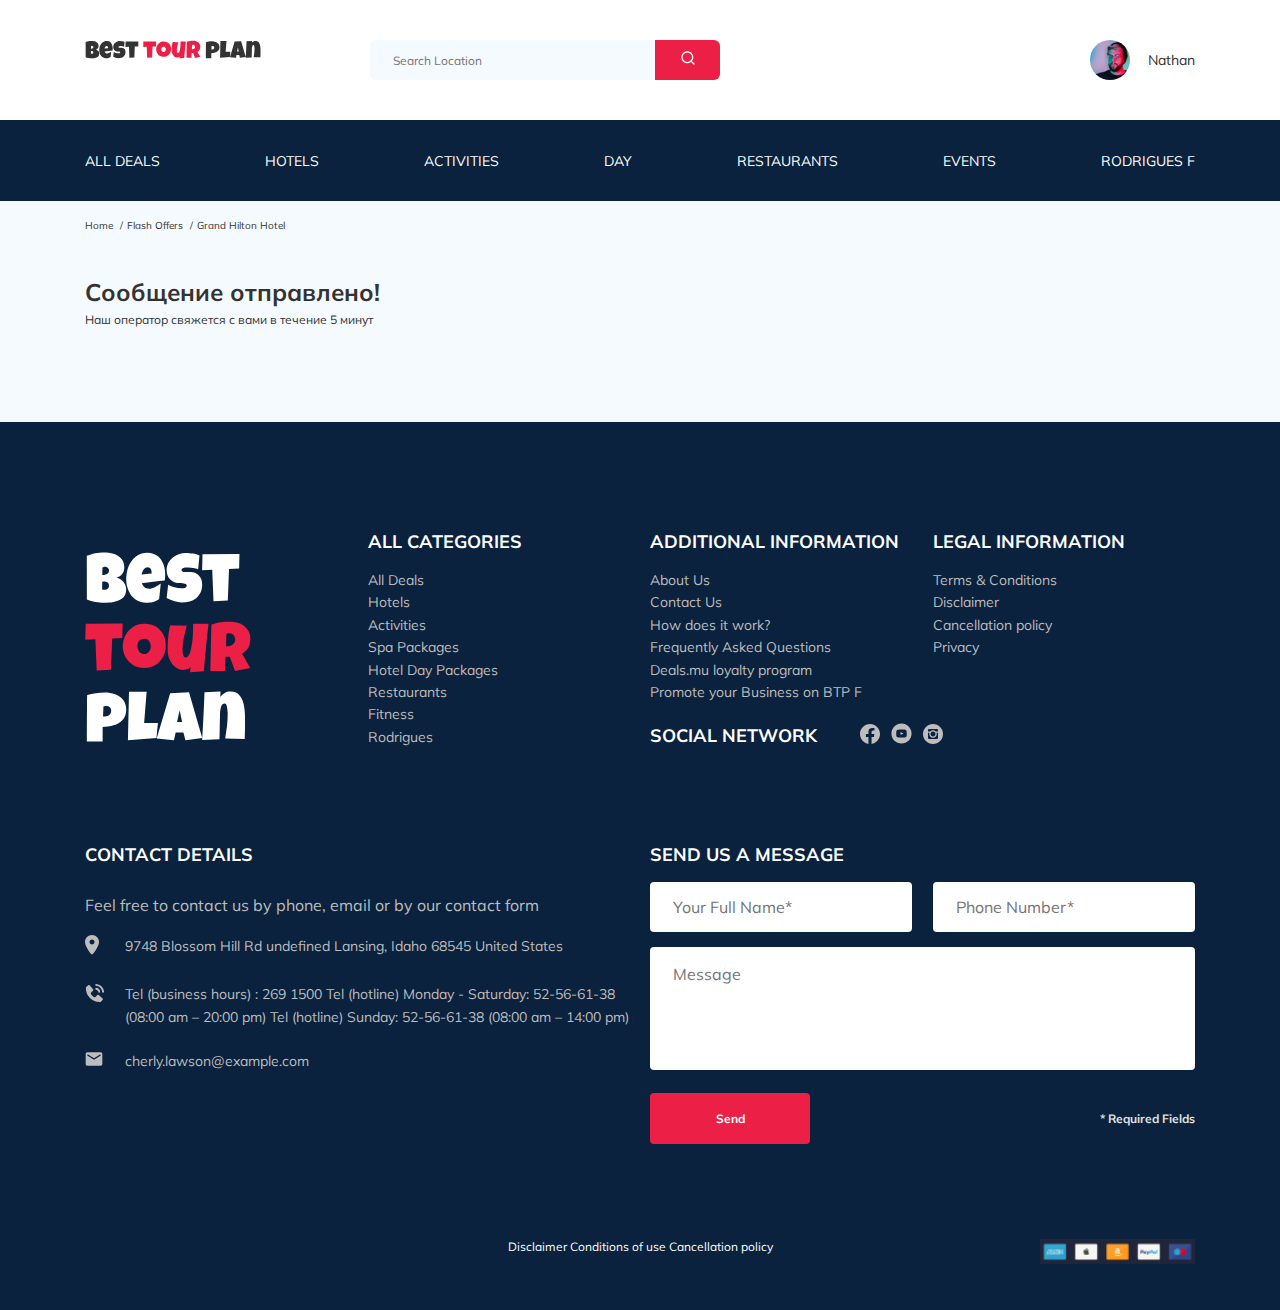
==== thanksyou.html @ 39888395 "create: added email newsletter" ====
<!DOCTYPE html>
<html lang="en">
  <head>
    <meta charset="UTF-8" />
    <meta name="viewport" content="width=device-width, initial-scale=1.0" />
    <title>Best Tour Plan — Hotel Booking</title>
    <link rel="stylesheet" href="css/swiper-bundle.min.css" />
    <link rel="stylesheet" href="css/style.css" />
    <link
      href="https://fonts.googleapis.com/css2?family=Mulish:wght@400;700&family=Nunito:wght@400;600;800&display=swap"
      rel="stylesheet"
    />
  </head>
  <body>
    <header class="navbar navbar__mobile--fixed">
      <div class="container">
        <div class="navbar-top">
          <a href="#" class="logo">
            <img
              src="img/horizontal-logo.svg"
              alt="Logo: Best Tour Plan"
              class="logo__image"
            />
          </a>

          <form
            action="#"
            class="search navbar__search navbar__search--mobile--hidden"
          >
            <input
              type="text"
              class="search__input"
              placeholder="Search Location"
            />
            <button class="search__button">
              <img src="img/search.svg" alt="Icon: search" />
            </button>
          </form>

          <a href="#" class="user navbar__user navbar__user--mobile--hidden">
            <img
              src="img/user-avatar.jpg"
              alt="Avatar: Nathan"
              class="user__avatar"
            />
            <span class="user__name"> Nathan </span>
          </a>
          <!-- /.user -->
          <button class="menu-button navbar-top__menu-button">
            <span class="menu-button__line"></span>
            <span class="menu-button__line"></span>
            <span class="menu-button__line"></span>
          </button>
        </div>
      </div>
      <!-- /.container -->
      <nav class="nav navbar-button">
        <div class="container">
          <ul class="navbar-menu">
            <li class="navbar-menu__item navbar-menu__item--mobile--visible">
              <a
                href="#"
                class="user navbar__user navbar__user--mobile--visible"
              >
                <img
                  src="img/user-avatar.jpg"
                  alt="Avatar: Nathan"
                  class="user__avatar"
                />
                <span class="user__name user__name--light"> Nathan </span>
              </a>
            </li>
            <li class="navbar-menu__item navbar-menu__item--mobile--visible">
              <form
                action="#"
                class="search navbar__search navbar__search--mobile--visible"
              >
                <input
                  type="text"
                  class="search__input"
                  placeholder="Search Location"
                />
                <button class="search__button">
                  <img src="img/search.svg" alt="Icon: search" />
                </button>
              </form>
            </li>
            <li class="navbar-menu__item">
              <a href="#" class="navbar-menu__link"> All Deals </a>
            </li>
            <li class="navbar-menu__item">
              <a href="#" class="navbar-menu__link"> Hotels </a>
            </li>
            <li class="navbar-menu__item">
              <a href="#" class="navbar-menu__link"> Activities </a>
            </li>
            <li class="navbar-menu__item">
              <a href="#" class="navbar-menu__link"> Day </a>
            </li>
            <li class="navbar-menu__item">
              <a href="#" class="navbar-menu__link"> Restaurants </a>
            </li>
            <li class="navbar-menu__item">
              <a href="#" class="navbar-menu__link"> Events </a>
            </li>
            <li class="navbar-menu__item">
              <a href="#" class="navbar-menu__link"> Rodrigues F</a>
            </li>
          </ul>
        </div>
      </nav>
      <!-- /.navbar-menu -->
    </header>

    <nav class="breadcrumb">
      <div class="container">
        <ul class="breadcrumb-list">
          <li class="breadcrumb-list__item">
            <a href="#" class="breadcrumb-list__link"> Home </a>
          </li>
          <li class="breadcrumb-list__item">
            <a href="#" class="breadcrumb-list__link"> Flash Offers </a>
          </li>
          <li class="breadcrumb-list__item">Grand Hilton Hotel</li>
        </ul>
      </div>
      <!-- /.container -->
      <!-- /.breadcrumb-list -->
    </nav>
    <!-- /.breadcrumb -->

    <section class="hotel">
      <div class="container">
        <div class="hotel-info">
          <div class="hotel-info__text">
            <div class="hotel-wrapper">
              <h1 class="hotel-name hotel-info__name">Сообщение отправлено!</h1>
            </div>
            <p class="hotel-description hotel-info__description">
              Наш оператор свяжется с вами в течение 5 минут
            </p>
          </div>
          <!-- /.hotel-info__text -->
        </div>
        <!-- /.hotel-info -->
      </div>
      <!-- /.container -->
    </section>


    <footer class="footer">
      <div class="container">
        <div class="footer-wrapper">
          <img
            src="img/vertical-logo.svg"
            alt="vertical logo"
            class="logo footer__logo"
          />
          <div class="footer__list footer__categories">
            <h3 class="footer__title">ALL CATEGORIES</h3>
            <ul class="footer__ul">
              <li class="footer__item">
                <a href="#" class="footer__link">All Deals </a>
              </li>
              <li class="footer__item">
                <a href="#" class="footer__link">Hotels</a>
              </li>
              <li class="footer__item">
                <a href="#" class="footer__link">Activities</a>
              </li>
              <li class="footer__item">
                <a href="#" class="footer__link">Spa Packages </a>
              </li>
              <li class="footer__item">
                <a href="#" class="footer__link">Hotel Day Packages</a>
              </li>
              <li class="footer__item">
                <a href="#" class="footer__link">Restaurants</a>
              </li>
              <li class="footer__item">
                <a href="#" class="footer__link">Fitness </a>
              </li>
              <li class="footer__item">
                <a href="#" class="footer__link">Rodrigues</a>
              </li>
            </ul>
          </div>
          <!-- /.footer__list -->
          <div class="footer__list footer__additional">
            <h3 class="footer__title">ADDITIONAL INFORMATION</h3>
            <ul class="footer__ul">
              <li class="footer__item">
                <a href="#" class="footer__link">About Us </a>
              </li>
              <li class="footer__item">
                <a href="#" class="footer__link">Contact Us </a>
              </li>
              <li class="footer__item">
                <a href="#" class="footer__link">How does it work? </a>
              </li>
              <li class="footer__item">
                <a href="#" class="footer__link">Frequently Asked Questions </a>
              </li>
              <li class="footer__item">
                <a href="#" class="footer__link">Deals.mu loyalty program </a>
              </li>
              <li class="footer__item">
                <a href="#" class="footer__link"
                  >Promote your Business on BTP F
                </a>
              </li>
            </ul>
          </div>
          <!-- /.footer__list -->
          <div class="footer__social-network">
            <h3 class="footer__title footer__title--inline">Social Network</h3>
            <div class="footer__social-links">
              <a href="#" class="footer__link"
                ><img src="img/faceBook.svg" alt=""
              /></a>
              <a href="#" class="footer__link"
                ><img src="img/youtube.svg" alt=""
              /></a>
              <a href="#" class="footer__link"
                ><img src="img/instagram.svg" alt=""
              /></a>
            </div>
            <!-- /.footer__social-links -->
          </div>
          <!-- /.footer__social-network -->
          <div class="footer__list footer__legal">
            <h3 class="footer__title">LEGAL INFORMATION</h3>
            <ul class="footer__ul">
              <li class="footer__item">
                <a href="#" class="footer__link">Terms & Conditions</a>
              </li>
              <li class="footer__item">
                <a href="#" class="footer__link">Disclaimer</a>
              </li>
              <li class="footer__item">
                <a href="#" class="footer__link">Cancellation policy </a>
              </li>
              <li class="footer__item">
                <a href="#" class="footer__link">Privacy</a>
              </li>
            </ul>
          </div>
          <!-- /.footer__list -->
          <div class="footer__contact-details">
            <h3 class="footer__title footer__title--mb-3">Contact Details</h3>
            <p class="footer__text">
              Feel free to contact us by phone, email or by our contact form
            </p>
            <ul class="footer__ul">
              <li class="footer__item footer__item--mb-2">
                <div class="footer__icon-wrapper">
                  <img src="img/map-marker.svg" alt="" class="footer__icon" />
                </div>
                9748 Blossom Hill Rd undefined Lansing, Idaho 68545 United
                States
              </li>
              <li class="footer__item footer__item--mb-2">
                <div class="footer__icon-wrapper">
                  <img src="img/phone.svg" alt="" class="footer__icon" />
                </div>
                Tel (business hours) : 269 1500 Tel (hotline) Monday - Saturday:
                52-56-61-38 (08:00 am – 20:00 pm) Tel (hotline) Sunday:
                52-56-61-38 (08:00 am – 14:00 pm)
              </li>
              <li class="footer__item footer__item--mb-2">
                <div class="footer__icon-wrapper">
                  <img src="img/emale.svg" alt="" class="footer__icon" />
                </div>
                cherly.lawson@example.com
              </li>
            </ul>
          </div>
          <!-- /.footer__contact-details -->
          <div class="footer__contact-form">
            <h3 class="footer__title">Send us a message</h3>
            <form action="send.php" method="POST" class="footer__form">
              <input
                type="text"
                class="input footer__input"
                placeholder="Your Full Name*"
                name="name"
              />
              <input
                type="text"
                class="input footer__input"
                placeholder="Phone Number*"
                name="phone"
              />
              <textarea
                class="footer__message"
                cols="30"
                rows="10"
                placeholder="Message"
                name="message"
              ></textarea>
              <button class="button footer__button">Send</button>
              <span class="footer__info">* Required Fields</span>
            </form>
          </div>
          <!-- /.footer__contact-form -->
        </div>
        <div class="footer__policy">
          <div class="footer__policy-text">
            <span class="footer__disclaimer">Disclaimer</span>
            <span class="footer__disclaimer"> Conditions of use </span>
            <span class="footer__disclaimer">Cancellation policy</span>
          </div>
          <!-- /.footer__policy-text -->
          <div class="footer__policy-icon">
            <img src="img/sponsor.png" alt="" />
          </div>
          <!-- /.policy-icon -->
        </div>
        <!-- /.footer__policy -->
      </div>
    </footer>

    <script src="js/swiper-bundle.min.js"></script>
    <script src="js/main.js"></script>
    <script src="js/jquery-3.5.1.min.js"></script>
    <script src="js/parallax.min.js"></script>
  </body>
</html>
---- css/style.css ----
* {
  -webkit-box-sizing: border-box;
          box-sizing: border-box;
}

body {
  font-family: 'Mulish', sans-serif;
  color: #333333;
  background-color: #F5FAFE;
}

.container {
  max-width: 1110px;
  margin: auto;
}

img {
  max-width: 100%;
}

/*! normalize.css v8.0.1 | MIT License | github.com/necolas/normalize.css */
/* Document
   ========================================================================== */
/**
 * 1. Correct the line height in all browsers.
 * 2. Prevent adjustments of font size after orientation changes in iOS.
 */
html {
  line-height: 1.15;
  /* 1 */
  -webkit-text-size-adjust: 100%;
  /* 2 */
}

/* Sections
   ========================================================================== */
/**
 * Remove the margin in all browsers.
 */
body {
  margin: 0;
}

/**
 * Render the `main` element consistently in IE.
 */
main {
  display: block;
}

/**
 * Correct the font size and margin on `h1` elements within `section` and
 * `article` contexts in Chrome, Firefox, and Safari.
 */
h1 {
  font-size: 2em;
  margin: 0.67em 0;
}

/* Grouping content
   ========================================================================== */
/**
 * 1. Add the correct box sizing in Firefox.
 * 2. Show the overflow in Edge and IE.
 */
hr {
  -webkit-box-sizing: content-box;
          box-sizing: content-box;
  /* 1 */
  height: 0;
  /* 1 */
  overflow: visible;
  /* 2 */
}

/**
 * 1. Correct the inheritance and scaling of font size in all browsers.
 * 2. Correct the odd `em` font sizing in all browsers.
 */
pre {
  font-family: monospace, monospace;
  /* 1 */
  font-size: 1em;
  /* 2 */
}

/* Text-level semantics
   ========================================================================== */
/**
 * Remove the gray background on active links in IE 10.
 */
a {
  background-color: transparent;
}

/**
 * 1. Remove the bottom border in Chrome 57-
 * 2. Add the correct text decoration in Chrome, Edge, IE, Opera, and Safari.
 */
abbr[title] {
  border-bottom: none;
  /* 1 */
  text-decoration: underline;
  /* 2 */
  -webkit-text-decoration: underline dotted;
          text-decoration: underline dotted;
  /* 2 */
}

/**
 * Add the correct font weight in Chrome, Edge, and Safari.
 */
b,
strong {
  font-weight: bolder;
}

/**
 * 1. Correct the inheritance and scaling of font size in all browsers.
 * 2. Correct the odd `em` font sizing in all browsers.
 */
code,
kbd,
samp {
  font-family: monospace, monospace;
  /* 1 */
  font-size: 1em;
  /* 2 */
}

/**
 * Add the correct font size in all browsers.
 */
small {
  font-size: 80%;
}

/**
 * Prevent `sub` and `sup` elements from affecting the line height in
 * all browsers.
 */
sub,
sup {
  font-size: 75%;
  line-height: 0;
  position: relative;
  vertical-align: baseline;
}

sub {
  bottom: -0.25em;
}

sup {
  top: -0.5em;
}

/* Embedded content
   ========================================================================== */
/**
 * Remove the border on images inside links in IE 10.
 */
img {
  border-style: none;
}

/* Forms
   ========================================================================== */
/**
 * 1. Change the font styles in all browsers.
 * 2. Remove the margin in Firefox and Safari.
 */
button,
input,
optgroup,
select,
textarea {
  font-family: inherit;
  /* 1 */
  font-size: 100%;
  /* 1 */
  line-height: 1.15;
  /* 1 */
  margin: 0;
  /* 2 */
}

/**
 * Show the overflow in IE.
 * 1. Show the overflow in Edge.
 */
button,
input {
  /* 1 */
  overflow: visible;
}

/**
 * Remove the inheritance of text transform in Edge, Firefox, and IE.
 * 1. Remove the inheritance of text transform in Firefox.
 */
button,
select {
  /* 1 */
  text-transform: none;
}

/**
 * Correct the inability to style clickable types in iOS and Safari.
 */
button,
[type="button"],
[type="reset"],
[type="submit"] {
  -webkit-appearance: button;
}

/**
 * Remove the inner border and padding in Firefox.
 */
button::-moz-focus-inner,
[type="button"]::-moz-focus-inner,
[type="reset"]::-moz-focus-inner,
[type="submit"]::-moz-focus-inner {
  border-style: none;
  padding: 0;
}

/**
 * Restore the focus styles unset by the previous rule.
 */
button:-moz-focusring,
[type="button"]:-moz-focusring,
[type="reset"]:-moz-focusring,
[type="submit"]:-moz-focusring {
  outline: 1px dotted ButtonText;
}

/**
 * Correct the padding in Firefox.
 */
fieldset {
  padding: 0.35em 0.75em 0.625em;
}

/**
 * 1. Correct the text wrapping in Edge and IE.
 * 2. Correct the color inheritance from `fieldset` elements in IE.
 * 3. Remove the padding so developers are not caught out when they zero out
 *    `fieldset` elements in all browsers.
 */
legend {
  -webkit-box-sizing: border-box;
          box-sizing: border-box;
  /* 1 */
  color: inherit;
  /* 2 */
  display: table;
  /* 1 */
  max-width: 100%;
  /* 1 */
  padding: 0;
  /* 3 */
  white-space: normal;
  /* 1 */
}

/**
 * Add the correct vertical alignment in Chrome, Firefox, and Opera.
 */
progress {
  vertical-align: baseline;
}

/**
 * Remove the default vertical scrollbar in IE 10+.
 */
textarea {
  overflow: auto;
}

/**
 * 1. Add the correct box sizing in IE 10.
 * 2. Remove the padding in IE 10.
 */
[type="checkbox"],
[type="radio"] {
  -webkit-box-sizing: border-box;
          box-sizing: border-box;
  /* 1 */
  padding: 0;
  /* 2 */
}

/**
 * Correct the cursor style of increment and decrement buttons in Chrome.
 */
[type="number"]::-webkit-inner-spin-button,
[type="number"]::-webkit-outer-spin-button {
  height: auto;
}

/**
 * 1. Correct the odd appearance in Chrome and Safari.
 * 2. Correct the outline style in Safari.
 */
[type="search"] {
  -webkit-appearance: textfield;
  /* 1 */
  outline-offset: -2px;
  /* 2 */
}

/**
 * Remove the inner padding in Chrome and Safari on macOS.
 */
[type="search"]::-webkit-search-decoration {
  -webkit-appearance: none;
}

/**
 * 1. Correct the inability to style clickable types in iOS and Safari.
 * 2. Change font properties to `inherit` in Safari.
 */
::-webkit-file-upload-button {
  -webkit-appearance: button;
  /* 1 */
  font: inherit;
  /* 2 */
}

/* Interactive
   ========================================================================== */
/*
 * Add the correct display in Edge, IE 10+, and Firefox.
 */
details {
  display: block;
}

/*
 * Add the correct display in all browsers.
 */
summary {
  display: list-item;
}

/* Misc
   ========================================================================== */
/**
 * Add the correct display in IE 10+.
 */
template {
  display: none;
}

/**
 * Add the correct display in IE 10.
 */
[hidden] {
  display: none;
}

.navbar {
  background-color: #fff;
}

.navbar-top {
  display: -webkit-box;
  display: -ms-flexbox;
  display: flex;
  -webkit-box-pack: justify;
      -ms-flex-pack: justify;
          justify-content: space-between;
  padding-top: 40px;
  padding-bottom: 40px;
}

.navbar-top__menu-button {
  display: none;
}

.navbar__search {
  margin: auto;
  margin-left: 108px;
}

.navbar-menu {
  list-style: none;
  margin: 0;
  padding: 31px 0;
  display: -webkit-box;
  display: -ms-flexbox;
  display: flex;
  -webkit-box-align: center;
      -ms-flex-align: center;
          align-items: center;
  -webkit-box-pack: justify;
      -ms-flex-pack: justify;
          justify-content: space-between;
  color: #ffffff;
}

.navbar-menu__link {
  color: inherit;
  text-decoration: none;
  text-transform: uppercase;
  font-size: 14px;
  line-height: 18px;
}

.navbar-menu__item--mobile--visible {
  display: none;
}

.navbar-button {
  background: #0A223D;
}

.logo {
  width: 177px;
}

.search {
  display: -webkit-box;
  display: -ms-flexbox;
  display: flex;
  position: relative;
  overflow: hidden;
  border-radius: 6px;
  height: 40px;
}

.search__input {
  border: none;
  font-size: 12px;
  line-height: 15px;
  background: #F5FAFE;
  padding-left: 23px;
  padding-right: 75px;
  width: 350px;
  height: 100%;
  color: #333333;
}

.search__button {
  position: absolute;
  top: 0;
  right: 0;
  width: 65px;
  height: 100%;
  border: none;
  background: #EC1F46;
}

.user {
  display: -webkit-box;
  display: -ms-flexbox;
  display: flex;
  -webkit-box-align: center;
      -ms-flex-align: center;
          align-items: center;
  text-decoration: none;
}

.user__avatar {
  width: 40px;
  height: 40px;
  border-radius: 50%;
  -o-object-fit: cover;
     object-fit: cover;
}

.user__name {
  margin-left: 18px;
  font-size: 14px;
  line-height: 18px;
  color: #333333;
}

.breadcrumb-list {
  display: -webkit-box;
  display: -ms-flexbox;
  display: flex;
  -webkit-box-align: center;
      -ms-flex-align: center;
          align-items: center;
  -webkit-box-pack: start;
      -ms-flex-pack: start;
          justify-content: flex-start;
  list-style: none;
  padding: 18px 0;
  margin: 0;
}

.breadcrumb-list__item {
  font-size: 10px;
  line-height: 13px;
}

.breadcrumb-list__item:not(:last-child)::after {
  content: '/';
  margin-right: 4px;
  margin-left: 4px;
}

.breadcrumb-list__link {
  text-decoration: none;
  color: inherit;
}

.hotel {
  padding-top: 23px;
  padding-bottom: 70px;
}

.hotel-info {
  display: -webkit-box;
  display: -ms-flexbox;
  display: flex;
  -webkit-box-align: center;
      -ms-flex-align: center;
          align-items: center;
  -webkit-box-pack: justify;
      -ms-flex-pack: justify;
          justify-content: space-between;
  padding-bottom: 20px;
}

.hotel-info__offer {
  margin-left: 14px;
  margin-top: 4px;
}

.hotel-info__name {
  margin-top: 4px;
  margin-bottom: 0;
}

.hotel-info__description {
  margin: 5px 0;
}

.hotel-name {
  font-size: 24px;
  line-height: 30px;
}

.hotel-grid {
  display: -webkit-box;
  display: -ms-flexbox;
  display: flex;
  -webkit-box-pack: justify;
      -ms-flex-pack: justify;
          justify-content: space-between;
}

.hotel-right {
  display: -webkit-box;
  display: -ms-flexbox;
  display: flex;
  -webkit-box-orient: vertical;
  -webkit-box-direction: normal;
      -ms-flex-direction: column;
          flex-direction: column;
  -webkit-box-pack: justify;
      -ms-flex-pack: justify;
          justify-content: space-between;
}

.hotel-slider {
  width: 728px;
  height: 450px;
}

.hotel-slider__item {
  position: relative;
  width: 100%;
  height: 100%;
  position: relative;
  border-radius: 8px;
  overflow: hidden;
}

.hotel-slider__item::after {
  content: '';
  position: absolute;
  width: 100%;
  height: 100%;
  top: 0;
  right: 0;
  left: 0;
  bottom: 0;
  background: -webkit-gradient(linear, left top, left bottom, from(rgba(0, 122, 223, 0.48)), to(rgba(255, 255, 255, 0.128)));
  background: linear-gradient(180deg, rgba(0, 122, 223, 0.48) 0%, rgba(255, 255, 255, 0.128) 100%);
  z-index: 10;
}

.hotel-slider__button {
  position: absolute;
  top: 50%;
  width: 30px;
  height: 30px;
  -webkit-transform: translateY(-50%);
          transform: translateY(-50%);
  border: none;
  z-index: 99;
  cursor: pointer;
  background-repeat: no-repeat;
  background-position: center;
  background-size: 30px;
  background-color: transparent;
}

.hotel-slider__button--next {
  right: 18px;
  background-image: url(../img/arrow-next.svg);
}

.hotel-slider__button--prev {
  left: 18px;
  background-image: url(../img/arrow-prev.svg);
}

.hotel-wrapper {
  display: -webkit-box;
  display: -ms-flexbox;
  display: flex;
  -ms-flex-wrap: wrap;
      flex-wrap: wrap;
  -webkit-box-align: center;
      -ms-flex-align: center;
          align-items: center;
}

.hotel-description {
  font-size: 12px;
  line-height: 15px;
}

.stars {
  -ms-flex-preferred-size: 100%;
      flex-basis: 100%;
}

.offer {
  font-size: 10px;
  line-height: 13px;
  padding: 4px 9px;
  background-color: #EC1F46;
  border-radius: 3px;
  color: #ffffff;
}

.rating {
  max-width: 65px;
  min-height: 45px;
  text-align: center;
  color: #ffffff;
  background-color: #EC1F46;
  border-radius: 4px;
}

.rating__text {
  font-size: 8px;
  line-height: 10px;
}

.rating__counter {
  font-size: 14px;
  line-height: 18px;
}

.booking {
  font-family: 'Nunito', sans-serif;
  background: #0A223D;
  border-radius: 8px;
  width: 350px;
  min-height: 210px;
  color: #ffffff;
  padding: 28px;
}

.booking__info {
  display: -webkit-box;
  display: -ms-flexbox;
  display: flex;
  -webkit-box-align: center;
      -ms-flex-align: center;
          align-items: center;
  -webkit-box-pack: justify;
      -ms-flex-pack: justify;
          justify-content: space-between;
  margin-bottom: 9px;
}

.booking__price {
  display: -webkit-box;
  display: -ms-flexbox;
  display: flex;
  -webkit-box-orient: vertical;
  -webkit-box-direction: normal;
      -ms-flex-direction: column;
          flex-direction: column;
}

.booking__start {
  font-weight: normal;
  font-size: 10px;
  line-height: 14px;
}

.booking__pricetag {
  font-weight: 800;
  font-size: 24px;
  line-height: 33px;
}

.booking__perroom {
  font-weight: normal;
  font-size: 12px;
  line-height: 16px;
}

.booking__room {
  margin-top: 4px;
}

.booking__text {
  display: -webkit-box;
  display: -ms-flexbox;
  display: flex;
  -webkit-box-align: center;
      -ms-flex-align: center;
          align-items: center;
  -webkit-box-pack: justify;
      -ms-flex-pack: justify;
          justify-content: space-between;
  min-width: 80px;
  margin-bottom: 8px;
  font-weight: normal;
  font-size: 12px;
  line-height: 16px;
}

.booking__description {
  margin-left: 9px;
}

.booking__call-center {
  display: -webkit-box;
  display: -ms-flexbox;
  display: flex;
  -webkit-box-align: center;
      -ms-flex-align: center;
          align-items: center;
  -webkit-box-pack: justify;
      -ms-flex-pack: justify;
          justify-content: space-between;
  margin-bottom: 17px;
}

.booking__heading {
  font-weight: 600;
  font-size: 18px;
  line-height: 25px;
}

.booking__number {
  display: -webkit-box;
  display: -ms-flexbox;
  display: flex;
  -webkit-box-align: center;
      -ms-flex-align: center;
          align-items: center;
  -webkit-box-pack: justify;
      -ms-flex-pack: justify;
          justify-content: space-between;
  color: inherit;
  text-decoration: none;
  font-weight: 600;
  font-size: 18px;
  line-height: 25px;
}

.booking__num {
  margin-left: 8px;
}

.booking__button {
  width: 100%;
  min-height: 45px;
  font-weight: 600;
  font-size: 14px;
  line-height: 19px;
  border-radius: 4px;
  background-color: #EC1F46;
  border: none;
  color: #ffffff;
  cursor: pointer;
}

.map {
  width: 347px;
  height: 213px;
  border-radius: 10px;
  overflow: hidden;
}

.newsletter {
  position: relative;
  padding: 98px 0 87px 0;
  background-image: url(../img/newsletter-bg.jpg);
  background-position: center;
  background-repeat: no-repeat;
  background-size: cover;
}

.newsletter::after {
  content: '';
  position: absolute;
  top: 0;
  left: 0;
  bottom: 0;
  right: 0;
  width: 100%;
  height: 100%;
  background-color: rgba(10, 34, 61, 0.8);
}

.newsletter-wrapper {
  position: relative;
  display: -webkit-box;
  display: -ms-flexbox;
  display: flex;
  -webkit-box-align: center;
      -ms-flex-align: center;
          align-items: center;
  -webkit-box-pack: justify;
      -ms-flex-pack: justify;
          justify-content: space-between;
  z-index: 999;
  max-width: 731px;
  margin: auto;
}

.newsletter-title {
  color: #ffffff;
  font-style: normal;
  font-weight: 300;
  font-size: 24px;
  line-height: 30px;
}

.newsletter-title__strong {
  font-style: normal;
  font-weight: 600;
  font-size: 36px;
  line-height: 45px;
  text-transform: uppercase;
  display: block;
}

.subscribe {
  position: relative;
  width: 350px;
  height: 50px;
  border-radius: 4px;
  overflow: hidden;
}

.subscribe__input {
  position: absolute;
  width: 100%;
  height: 100%;
  border: none;
  padding-left: 33px;
  padding-right: 75px;
  font-style: normal;
  font-weight: 300;
  font-size: 14px;
  line-height: 18px;
}

.subscribe__button {
  position: absolute;
  min-width: 60px;
  right: 0;
  top: 0;
  height: 100%;
  border: none;
  background-color: #EC1F46;
  color: #ffffff;
  cursor: pointer;
}

.parallax-window {
  min-height: 300px;
  background: transparent;
}

.reviews {
  padding: 40px 70px 0;
}

.reviews__title {
  font-style: normal;
  font-weight: bold;
  font-size: 36px;
  line-height: 45px;
  text-align: center;
  text-transform: uppercase;
  margin-bottom: 70px;
}

.reviews-slider__item {
  background-color: #fff;
  border-radius: 8px;
  max-width: 730px;
  margin: 45px auto 0;
  padding: 0 62px 30px;
  display: -webkit-box;
  display: -ms-flexbox;
  display: flex;
  -webkit-box-orient: vertical;
  -webkit-box-direction: normal;
      -ms-flex-direction: column;
          flex-direction: column;
  -webkit-box-align: center;
      -ms-flex-align: center;
          align-items: center;
  position: relative;
}

.reviews-slider__item::before {
  position: absolute;
  width: 70px;
  height: 47px;
  content: '';
  background-image: url(../img/quote-left.svg);
  background-repeat: no-repeat;
  top: 13px;
  left: 62px;
}

.reviews-slider__item::after {
  position: absolute;
  width: 70px;
  height: 47px;
  content: '';
  background-image: url(../img/quote-right.svg);
  background-repeat: no-repeat;
  top: 118px;
  right: 62px;
}

.reviews-slider__button {
  position: absolute;
  top: 50%;
  -webkit-transform: translateY(-50%);
          transform: translateY(-50%);
  width: 30px;
  height: 30px;
  background-repeat: no-repeat;
  background-size: 10px;
  background-position: center;
  border: none;
  background-color: transparent;
  cursor: pointer;
  z-index: 99;
}

.reviews-slider__button--prev {
  background-image: url(../img/arow-prev-secondary.svg);
  left: 0;
}

.reviews-slider__button--next {
  background-image: url(../img/arow-next-secondary.svg);
  right: 0;
}

.reviews-slider__profile {
  display: -webkit-box;
  display: -ms-flexbox;
  display: flex;
  -webkit-box-orient: vertical;
  -webkit-box-direction: normal;
      -ms-flex-direction: column;
          flex-direction: column;
  -webkit-box-align: center;
      -ms-flex-align: center;
          align-items: center;
  margin-top: -45px;
  margin-bottom: 30px;
}

.reviews-slider__avatar {
  height: 90px;
  width: 90px;
  margin-bottom: 9px;
  border-radius: 50%;
  -o-object-fit: cover;
     object-fit: cover;
}

.reviews-slider__username {
  font-style: normal;
  font-weight: bold;
  font-size: 12px;
  line-height: 15px;
  color: #EC1F46;
  margin-bottom: 10px;
}

.reviews-slider__date {
  font-weight: normal;
  font-size: 10px;
  line-height: 13px;
  margin-bottom: 4px;
}

.reviews-slider__rating {
  display: -webkit-box;
  display: -ms-flexbox;
  display: flex;
  -webkit-box-align: center;
      -ms-flex-align: center;
          align-items: center;
}

.reviews-slider__text {
  max-width: 537px;
  font-size: 12px;
  line-height: 160%;
  text-align: justify;
  margin: auto;
}

.activities {
  padding: 60px 0 98px 0;
}

.activities__title {
  font-style: normal;
  font-weight: bold;
  font-size: 24px;
  line-height: 30px;
  text-transform: uppercase;
  margin-bottom: 58px;
}

.activities-wrapper {
  display: -webkit-box;
  display: -ms-flexbox;
  display: flex;
  -webkit-box-pack: justify;
      -ms-flex-pack: justify;
          justify-content: space-between;
}

.card {
  display: -webkit-box;
  display: -ms-flexbox;
  display: flex;
  -webkit-box-orient: vertical;
  -webkit-box-direction: normal;
      -ms-flex-direction: column;
          flex-direction: column;
  -webkit-box-align: start;
      -ms-flex-align: start;
          align-items: flex-start;
  width: 255px;
  height: 255px;
  padding: 24px 26px;
  position: relative;
  border-radius: 6px;
  overflow: hidden;
}

.card::before {
  content: '';
  position: absolute;
  top: 0;
  right: 0;
  bottom: 0;
  left: 0;
  background: linear-gradient(179.83deg, rgba(196, 196, 196, 0) 35.34%, #0A223D 99.85%);
  z-index: -1;
}

.card__img {
  position: absolute;
  top: 0;
  right: 0;
  bottom: 0;
  left: 0;
  width: 100%;
  height: 100%;
  -o-object-fit: cover;
     object-fit: cover;
  z-index: -2;
}

.card__title {
  margin-top: auto;
  margin-bottom: 18px;
  font-style: normal;
  font-weight: bold;
  font-size: 16px;
  line-height: 20px;
  color: #ffffff;
}

.card__button {
  font-style: normal;
  font-weight: 600;
  font-size: 12px;
  line-height: 16px;
  color: #ffffff;
  border: none;
  background: #EC1F46;
  border-radius: 4px;
  cursor: pointer;
  padding: 7px 22px;
}

.footer {
  background-color: #0A223D;
  color: #ffffff;
  padding-top: 108px;
  padding-bottom: 46px;
}

.footer-wrapper {
  display: -ms-grid;
  display: grid;
  -ms-grid-columns: (minmax(min-content, 1fr))[4];
      grid-template-columns: repeat(4, minmax(-webkit-min-content, 1fr));
      grid-template-columns: repeat(4, minmax(min-content, 1fr));
  grid-gap: 20px;
  grid-auto-rows: minmax(40px, -webkit-min-content);
  grid-auto-rows: minmax(40px, min-content);
  -webkit-box-align: start;
      -ms-flex-align: start;
          align-items: start;
}

.footer__logo {
  width: 166px;
  -ms-flex-item-align: center;
      -ms-grid-row-align: center;
      align-self: center;
  -ms-grid-row: 1;
  -ms-grid-row-span: 2;
  grid-row: 1 / 3;
}

.footer__categories {
  -ms-grid-row: 1;
  -ms-grid-row-span: 3;
  grid-row: 1 / 4;
}

.footer__social-links {
  display: -webkit-box;
  display: -ms-flexbox;
  display: flex;
  -webkit-box-align: center;
      -ms-flex-align: center;
          align-items: center;
  min-width: 83px;
  -webkit-box-pack: justify;
      -ms-flex-pack: justify;
          justify-content: space-between;
}

.footer__social-network {
  display: -webkit-box;
  display: -ms-flexbox;
  display: flex;
  -webkit-box-align: center;
      -ms-flex-align: center;
          align-items: center;
  -ms-grid-row: 2;
  -ms-grid-row-span: 2;
  grid-row: 2 / 4;
  grid-column: span 2;
}

.footer__contact-details {
  grid-column: span 2;
}

.footer__contact-form {
  grid-column: span 2;
}

.footer__form {
  display: -webkit-box;
  display: -ms-flexbox;
  display: flex;
  -webkit-box-align: center;
      -ms-flex-align: center;
          align-items: center;
  -webkit-box-pack: justify;
      -ms-flex-pack: justify;
          justify-content: space-between;
  -ms-flex-wrap: wrap;
      flex-wrap: wrap;
}

.footer__title {
  font-style: normal;
  font-weight: bold;
  font-size: 18px;
  line-height: 23px;
  margin: 0 0 16px 0;
  text-transform: uppercase;
}

.footer__title--inline {
  margin: 0 43px 0 0;
}

.footer__title--mb-3 {
  margin-bottom: 30px;
}

.footer__ul {
  padding: 0;
  margin: 0;
  list-style: none;
}

.footer__item {
  display: -webkit-box;
  display: -ms-flexbox;
  display: flex;
  -webkit-box-align: start;
      -ms-flex-align: start;
          align-items: flex-start;
  font-style: normal;
  font-weight: normal;
  font-size: 14px;
  line-height: 160%;
  color: #BDBDBD;
}

.footer__item--mb-2 {
  margin-bottom: 22px;
}

.footer__icon-wrapper {
  min-width: 40px;
}

.footer__text {
  color: #BDBDBD;
  margin-bottom: 20px;
}

.footer__link {
  text-decoration: none;
  color: inherit;
}

.footer__input {
  background-color: #fff;
  border-radius: 4px;
  border: none;
  padding: 0 23px;
  min-height: 50px;
  margin-bottom: 15px;
  -ms-flex-preferred-size: 48%;
      flex-basis: 48%;
}

.footer__message {
  background-color: #ffffff;
  border-radius: 4px;
  padding: 18px 23px;
  max-height: 123px;
  border: none;
  -ms-flex-preferred-size: 100%;
      flex-basis: 100%;
  margin-bottom: 23px;
  resize: none;
}

.footer__button {
  min-width: 160px;
  min-height: 50px;
  padding: 18px;
  color: #ffffff;
  background-color: #EC1F46;
  font-style: normal;
  font-weight: bold;
  font-size: 12px;
  line-height: 15px;
  border-radius: 4px;
  border: none;
}

.footer__info {
  font-style: normal;
  font-weight: bold;
  font-size: 12px;
  line-height: 15px;
  color: #E0E0E0;
}

.footer__policy {
  display: -ms-grid;
  display: grid;
  -ms-grid-columns: (minmax(max-content, 1fr))[5];
      grid-template-columns: repeat(5, minmax(-webkit-max-content, 1fr));
      grid-template-columns: repeat(5, minmax(max-content, 1fr));
  margin-top: 95px;
}

.footer__policy-text {
  -ms-grid-row: 1;
  grid-row: 1;
  -ms-grid-column: 3;
  -ms-grid-column-span: 1;
  grid-column: 3 / 4;
  font-style: normal;
  font-weight: normal;
  font-size: 12px;
  line-height: 15px;
  color: #ffffff;
  margin-bottom: 10px;
}

.footer__policy-icon {
  display: -webkit-box;
  display: -ms-flexbox;
  display: flex;
  -webkit-box-pack: end;
      -ms-flex-pack: end;
          justify-content: flex-end;
  -ms-grid-row: 1;
  grid-row: 1;
  -ms-grid-column: 5;
  grid-column: 5;
}

@media (max-width: 1200px) {
  .container {
    max-width: 960px;
  }
  .hotel__slider {
    width: 590px;
  }
  .hotel-slider__img {
    width: 100%;
    height: 100%;
    -o-object-fit: cover;
       object-fit: cover;
  }
  .card {
    width: 230px;
    height: 230px;
  }
  .footer__input {
    -ms-flex-preferred-size: 100%;
        flex-basis: 100%;
  }
}

@media (max-width: 992px) {
  .container, .newsletter-wrapper {
    max-width: 700px;
  }
  .logo {
    width: 131px;
  }
  .navbar-top {
    padding-top: 30px;
    padding-bottom: 30px;
  }
  .navbar-menu {
    padding-top: 22px;
    padding-bottom: 22px;
  }
  .navbar-menu__link {
    font-size: 12px;
    line-height: 15px;
  }
  .navbar__search {
    margin-left: auto;
  }
  .search__input {
    width: 340px;
  }
  .hotel-slider {
    width: 100%;
  }
  .hotel-grid {
    -webkit-box-orient: vertical;
    -webkit-box-direction: normal;
        -ms-flex-direction: column;
            flex-direction: column;
  }
  .hotel__slider {
    margin-bottom: 30px;
  }
  .hotel-right {
    -webkit-box-orient: horizontal;
    -webkit-box-direction: normal;
        -ms-flex-direction: row;
            flex-direction: row;
  }
  .booking {
    width: 340px;
  }
  .swiper-slide__img {
    width: 100%;
  }
  .map {
    width: 340px;
  }
  .reviews-slider__item {
    max-width: 580px;
  }
  .footer-wrapper {
    -ms-grid-columns: (1fr)[6];
        grid-template-columns: repeat(6, 1fr);
    grid-row-gap: 40px;
  }
  .footer__input {
    -ms-flex-preferred-size: 49%;
        flex-basis: 49%;
  }
  .footer__logo {
    -ms-grid-row: 1;
    -ms-grid-row-span: 1;
    grid-row: 1 / 2;
    grid-column: span 2;
  }
  .footer__social-network {
    -ms-grid-row: 1;
    -ms-grid-row-span: 1;
    grid-row: 1 / 2;
    grid-column: span 4;
    -ms-flex-item-align: center;
        -ms-grid-row-align: center;
        align-self: center;
  }
  .footer__categories {
    -ms-grid-row: 2;
    -ms-grid-row-span: 1;
    grid-row: 2 / 3;
    grid-column: span 2;
  }
  .footer__legal {
    grid-column: span 2;
  }
  .footer__additional {
    grid-column: span 2;
  }
  .footer__contact-details {
    -ms-grid-row: 3;
    grid-row: 3;
    grid-column: span 5;
  }
  .footer__contact-form {
    -ms-grid-row: 4;
    grid-row: 4;
    grid-column: span 5;
  }
  .footer__policy {
    display: -webkit-box;
    display: -ms-flexbox;
    display: flex;
    -webkit-box-pack: justify;
        -ms-flex-pack: justify;
            justify-content: space-between;
    margin-top: 56px;
  }
  .parallax-window {
    background-image: url(../img/newsletter-bg.jpg);
    background-position: center;
    background-repeat: no-repeat;
    background-size: cover;
    min-height: 200px;
  }
  .activities-wrapper {
    -ms-flex-wrap: wrap;
        flex-wrap: wrap;
  }
  .activities__card {
    margin-bottom: 20px;
  }
  .card {
    width: 340px;
    height: 250px;
  }
}

@media (max-width: 768px) {
  .container {
    max-width: 576px;
    width: 92%;
  }
  body {
    padding-top: 78px;
  }
  .navbar__mobile--fixed {
    position: fixed;
    left: 0;
    top: 0;
    right: 0;
    z-index: 1000;
  }
  .navbar__search--mobile--hidden, .navbar__user--mobile--hidden {
    display: none;
  }
  .navbar__search--mobile--visible, .navbar__user--mobile--visible {
    display: -webkit-box;
    display: -ms-flexbox;
    display: flex;
  }
  .navbar__user {
    -webkit-box-orient: vertical;
    -webkit-box-direction: normal;
        -ms-flex-direction: column;
            flex-direction: column;
    -webkit-box-pack: center;
        -ms-flex-pack: center;
            justify-content: center;
  }
  .navbar-button {
    display: none;
    position: fixed;
    left: 0;
    right: 0;
    bottom: 0;
    top: 78px;
    padding-top: 30px;
  }
  .navbar-button--visible {
    display: block;
  }
  .navbar-menu {
    -webkit-box-orient: vertical;
    -webkit-box-direction: normal;
        -ms-flex-direction: column;
            flex-direction: column;
  }
  .navbar-menu__item {
    margin-bottom: 20px;
  }
  .navbar-menu__item--mobile--visible {
    display: block;
  }
  .menu-button {
    display: -webkit-box;
    display: -ms-flexbox;
    display: flex;
    width: 16px;
    height: 11px;
    padding: 0;
    -webkit-box-align: center;
        -ms-flex-align: center;
            align-items: center;
    -webkit-box-pack: justify;
        -ms-flex-pack: justify;
            justify-content: space-between;
    -webkit-box-orient: vertical;
    -webkit-box-direction: normal;
        -ms-flex-direction: column;
            flex-direction: column;
    border: none;
    background-color: #fff;
    cursor: pointer;
  }
  .menu-button__line {
    width: 16px;
    height: 1px;
    background-color: #333333;
  }
  .user__name--light {
    color: #ffffff;
    margin-left: 0;
    margin-top: 10px;
  }
  .stars {
    -ms-flex-preferred-size: auto;
        flex-basis: auto;
  }
  .hotel-name {
    -ms-flex-preferred-size: 100%;
        flex-basis: 100%;
  }
  .hotel-wrapper {
    -webkit-box-pack: justify;
        -ms-flex-pack: justify;
            justify-content: space-between;
  }
  .hotel-info__text {
    width: 100%;
  }
  .hotel-info__name {
    margin-top: 10px;
  }
  .hotel-info__rating {
    display: none;
  }
  .hotel-info__offer {
    -webkit-box-ordinal-group: 0;
        -ms-flex-order: -1;
            order: -1;
    margin-left: 0;
  }
  .hotel-slider {
    height: 350px;
  }
  .hotel-right {
    -webkit-box-orient: vertical;
    -webkit-box-direction: normal;
        -ms-flex-direction: column;
            flex-direction: column;
    min-height: 450px;
  }
  .booking {
    width: 100%;
  }
  .map {
    width: 100%;
  }
  .newsletter-wrapper {
    max-width: 576px;
    width: 92%;
    -webkit-box-orient: vertical;
    -webkit-box-direction: normal;
        -ms-flex-direction: column;
            flex-direction: column;
    -webkit-box-align: start;
        -ms-flex-align: start;
            align-items: flex-start;
  }
  .reviews-slider__item {
    padding: 0 30px 30px;
  }
  .reviews-slider__item::after, .reviews-slider__item::before {
    display: none;
  }
  .reviews-slider__button {
    top: 45px;
  }
  .reviews-slider__button--prev {
    margin-left: -75px;
    left: 50%;
    -webkit-transform: translate(-50% 0);
            transform: translate(-50% 0);
  }
  .reviews-slider__button--next {
    margin-right: -75px;
    right: 50%;
    -webkit-transform: translate(50% 0);
            transform: translate(50% 0);
  }
  .activities {
    pading-top: 40px;
    pading-bottom: 60px;
  }
  .card {
    width: 48%;
    height: 255px;
  }
  .footer__input {
    -ms-flex-preferred-size: 100%;
        flex-basis: 100%;
  }
}

@media (max-width: 576px) {
  .logo {
    width: 99px;
  }
  .hotel-slider {
    height: 250px;
  }
  .hotel__slider {
    margin-bottom: 20px;
  }
  .subscribe {
    width: 100%;
  }
  .newsletter {
    padding: 76px 0 83px 0;
  }
  .newsletter__title {
    margin-bottom: 37px;
  }
  .newsletter-title {
    font-weight: 300;
    font-size: 20px;
    line-height: 25px;
  }
  .newsletter-title__strong {
    font-weight: 600;
    font-size: 30px;
    line-height: 38px;
  }
  .reviews {
    padding: 40px 20px 0;
  }
  .reviews-slider__item {
    padding: 0 0 10px 0;
  }
  .reviews-slider__text {
    width: 90%;
  }
  .reviews__title {
    font-size: 18px;
    line-height: 23px;
  }
  .card {
    width: 100%;
  }
  .footer {
    padding: 69px 0 22px 0;
  }
  .footer-wrapper {
    -ms-grid-columns: 1fr;
        grid-template-columns: 1fr;
  }
  .footer__logo {
    -ms-grid-row: 1;
    grid-row: 1;
    -ms-grid-column: 1;
    grid-column: 1;
  }
  .footer__social-network {
    -ms-grid-row: 2;
    grid-row: 2;
    -ms-grid-column: 1;
    grid-column: 1;
  }
  .footer__additional {
    -ms-grid-row: 3;
    grid-row: 3;
    -ms-grid-column: 1;
    grid-column: 1;
  }
  .footer__categories {
    -ms-grid-row: 4;
    grid-row: 4;
    -ms-grid-column: 1;
    grid-column: 1;
  }
  .footer__legal {
    -ms-grid-row: 5;
    grid-row: 5;
    -ms-grid-column: 1;
    grid-column: 1;
  }
  .footer__contact-details {
    -ms-grid-row: 6;
    grid-row: 6;
    -ms-grid-column: 1;
    grid-column: 1;
  }
  .footer__contact-form {
    -ms-grid-row: 7;
    grid-row: 7;
    -ms-grid-column: 1;
    grid-column: 1;
  }
  .footer__form {
    -webkit-box-orient: vertical;
    -webkit-box-direction: normal;
        -ms-flex-direction: column;
            flex-direction: column;
    -webkit-box-align: start;
        -ms-flex-align: start;
            align-items: flex-start;
  }
  .footer__input {
    width: 100%;
  }
  .footer__message {
    width: 100%;
  }
  .footer__info {
    margin-bottom: 20px;
  }
  .footer__button {
    -webkit-box-ordinal-group: 2;
        -ms-flex-order: 1;
            order: 1;
  }
  .footer__social-network {
    -webkit-box-orient: vertical;
    -webkit-box-direction: normal;
        -ms-flex-direction: column;
            flex-direction: column;
    -webkit-box-align: start;
        -ms-flex-align: start;
            align-items: flex-start;
  }
  .footer__title--inline {
    margin-bottom: 30px;
  }
  .footer__disclaimer {
    margin-right: 5px;
  }
  .footer__policy {
    -ms-flex-wrap: wrap;
        flex-wrap: wrap;
    margin-top: 30px;
  }
}
/*# sourceMappingURL=style.css.map */
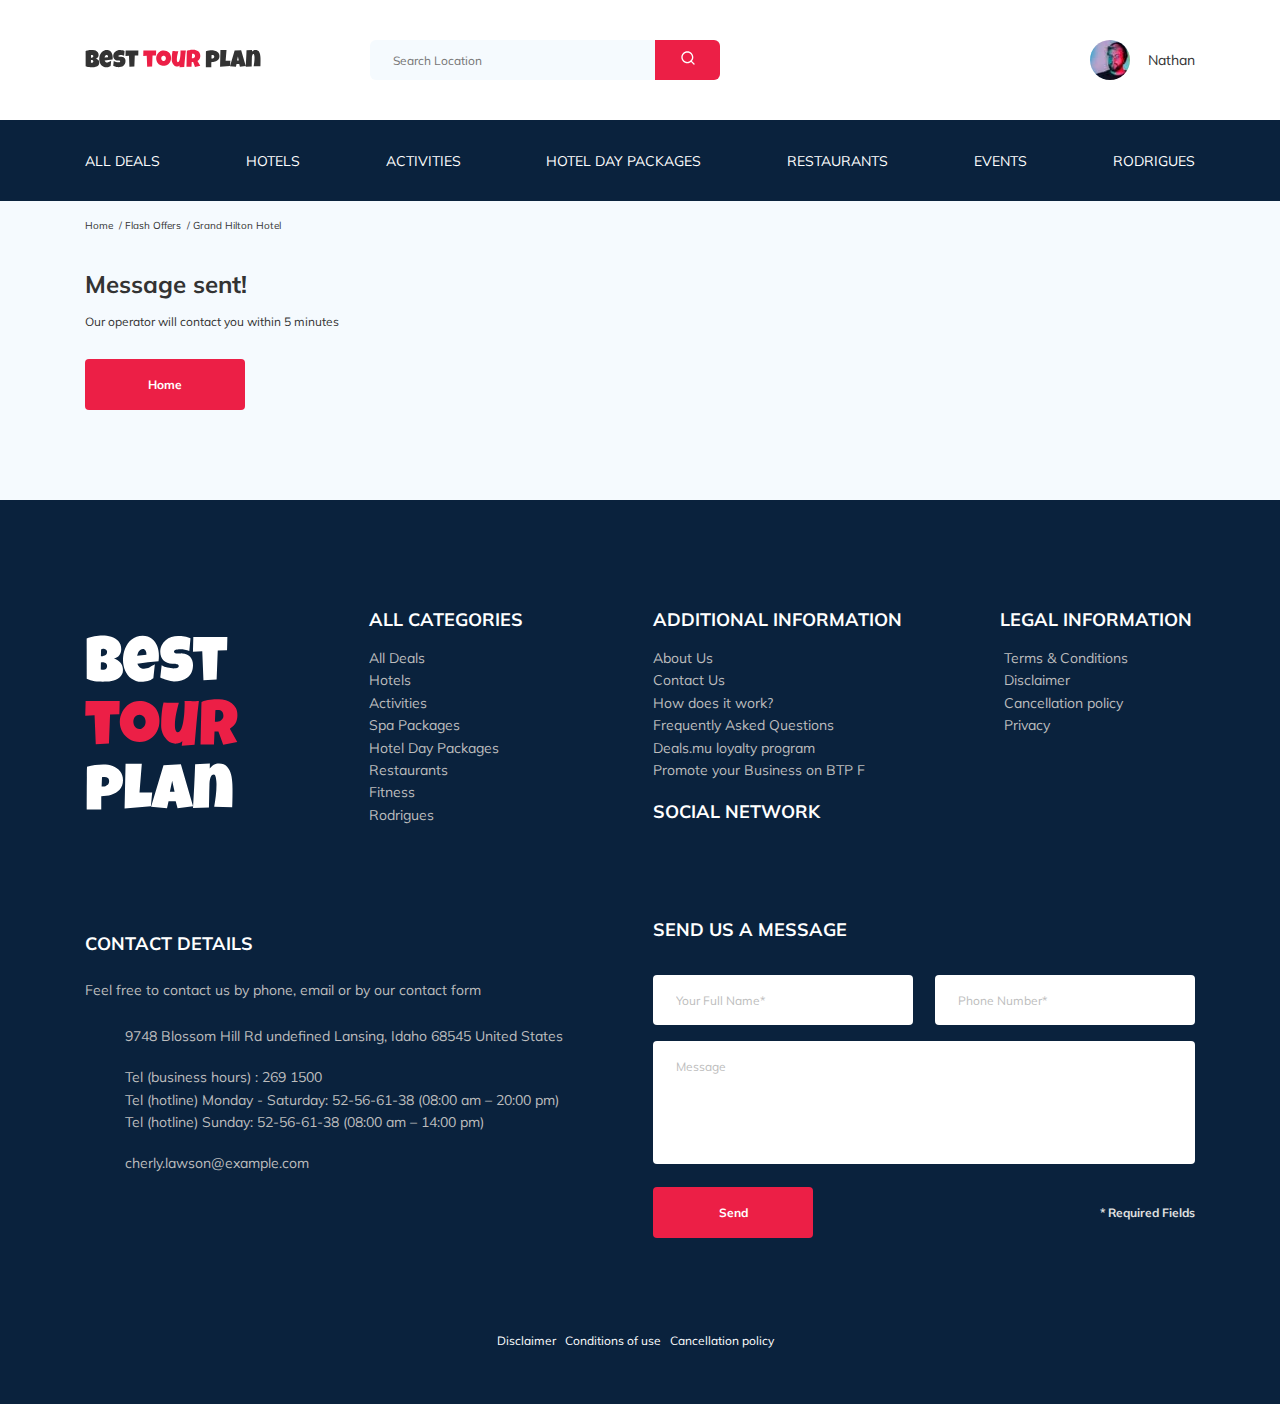
==== commit 219a036c: "fix: curator fixed" ====
--- a/thanksyou.html
+++ b/thanksyou.html
@@ -12,10 +12,10 @@
     />
   </head>
   <body>
-    <header class="navbar navbar__mobile--fixed">
+    <header class="navbar navbar--fixed">
       <div class="container">
         <div class="navbar-top">
-          <a href="#" class="logo">
+          <a href="insex.html" class="logo">
             <img
               src="img/horizontal-logo.svg"
               alt="Logo: Best Tour Plan"
@@ -88,14 +88,14 @@
             <li class="navbar-menu__item">
               <a href="#" class="navbar-menu__link"> All Deals </a>
             </li>
-            <li class="navbar-menu__item">
+            <li class="navbar-menu__item navbar-menu__item--visible">
               <a href="#" class="navbar-menu__link"> Hotels </a>
             </li>
             <li class="navbar-menu__item">
               <a href="#" class="navbar-menu__link"> Activities </a>
             </li>
             <li class="navbar-menu__item">
-              <a href="#" class="navbar-menu__link"> Day </a>
+              <a href="#" class="navbar-menu__link"> Hotel Day Packages </a>
             </li>
             <li class="navbar-menu__item">
               <a href="#" class="navbar-menu__link"> Restaurants </a>
@@ -104,7 +104,7 @@
               <a href="#" class="navbar-menu__link"> Events </a>
             </li>
             <li class="navbar-menu__item">
-              <a href="#" class="navbar-menu__link"> Rodrigues F</a>
+              <a href="#" class="navbar-menu__link"> Rodrigues </a>
             </li>
           </ul>
         </div>
@@ -134,11 +134,12 @@
         <div class="hotel-info">
           <div class="hotel-info__text">
             <div class="hotel-wrapper">
-              <h1 class="hotel-name hotel-info__name">Сообщение отправлено!</h1>
+              <h1 class="hotel-name hotel-info__name">Message sent!</h1>
             </div>
-            <p class="hotel-description hotel-info__description">
-              Наш оператор свяжется с вами в течение 5 минут
+            <p class=" hotel__thank">
+              Our operator will contact you within 5 minutes
             </p>
+            <a class="" href="index.html"><button class="button">Home</button></a>
           </div>
           <!-- /.hotel-info__text -->
         </div>
@@ -151,11 +152,14 @@
     <footer class="footer">
       <div class="container">
         <div class="footer-wrapper">
-          <img
-            src="img/vertical-logo.svg"
+          <a href="index.html" class="logo footer__logo">
+            <img
+            src="#"
+            data-src="img/vertical-logo.svg"
             alt="vertical logo"
-            class="logo footer__logo"
+            
           />
+          </a>
           <div class="footer__list footer__categories">
             <h3 class="footer__title">ALL CATEGORIES</h3>
             <ul class="footer__ul">
@@ -187,7 +191,9 @@
           </div>
           <!-- /.footer__list -->
           <div class="footer__list footer__additional">
-            <h3 class="footer__title">ADDITIONAL INFORMATION</h3>
+            <h3 class="footer__title footer__title--additional">
+              ADDITIONAL INFORMATION
+            </h3>
             <ul class="footer__ul">
               <li class="footer__item">
                 <a href="#" class="footer__link">About Us </a>
@@ -216,21 +222,21 @@
             <h3 class="footer__title footer__title--inline">Social Network</h3>
             <div class="footer__social-links">
               <a href="#" class="footer__link"
-                ><img src="img/faceBook.svg" alt=""
+                ><img src="#" data-src="img/faceBook.svg" alt=""
               /></a>
               <a href="#" class="footer__link"
-                ><img src="img/youtube.svg" alt=""
+                ><img src="#" data-src="img/youtube.svg" alt=""
               /></a>
               <a href="#" class="footer__link"
-                ><img src="img/instagram.svg" alt=""
+                ><img src="#" data-src="img/instagram.svg" alt=""
               /></a>
             </div>
             <!-- /.footer__social-links -->
           </div>
           <!-- /.footer__social-network -->
           <div class="footer__list footer__legal">
-            <h3 class="footer__title">LEGAL INFORMATION</h3>
-            <ul class="footer__ul">
+            <h3 class="footer__title footer__title--size">LEGAL INFORMATION</h3>
+            <ul class="footer__ul footer__ul--legal">
               <li class="footer__item">
                 <a href="#" class="footer__link">Terms & Conditions</a>
               </li>
@@ -254,22 +260,22 @@
             <ul class="footer__ul">
               <li class="footer__item footer__item--mb-2">
                 <div class="footer__icon-wrapper">
-                  <img src="img/map-marker.svg" alt="" class="footer__icon" />
+                  <img src="#" data-src="img/map-marker.svg" alt="" class="footer__icon" />
                 </div>
                 9748 Blossom Hill Rd undefined Lansing, Idaho 68545 United
                 States
               </li>
               <li class="footer__item footer__item--mb-2">
                 <div class="footer__icon-wrapper">
-                  <img src="img/phone.svg" alt="" class="footer__icon" />
+                  <img src="#" data-src="img/phone.svg" alt="" class="footer__icon" />
                 </div>
-                Tel (business hours) : 269 1500 Tel (hotline) Monday - Saturday:
-                52-56-61-38 (08:00 am – 20:00 pm) Tel (hotline) Sunday:
-                52-56-61-38 (08:00 am – 14:00 pm)
+                <p class="footer__item-text">Tel (business hours) : 269 1500 
+Tel (hotline) Monday - Saturday: 52-56-61-38 (08:00 am – 20:00 pm) 
+Tel (hotline) Sunday: 52-56-61-38 (08:00 am – 14:00 pm)</p>
               </li>
               <li class="footer__item footer__item--mb-2">
                 <div class="footer__icon-wrapper">
-                  <img src="img/emale.svg" alt="" class="footer__icon" />
+                  <img src="#" data-src="img/emale.svg" alt="" class="footer__icon" />
                 </div>
                 cherly.lawson@example.com
               </li>
@@ -277,24 +283,28 @@
           </div>
           <!-- /.footer__contact-details -->
           <div class="footer__contact-form">
-            <h3 class="footer__title">Send us a message</h3>
-            <form action="send.php" method="POST" class="footer__form">
-              <input
-                type="text"
-                class="input footer__input"
-                placeholder="Your Full Name*"
-                name="name"
-              />
-              <input
-                type="text"
-                class="input footer__input"
-                placeholder="Phone Number*"
-                name="phone"
-              />
+            <h3 class="footer__title footer__title--mb-4">Send us a message</h3>
+            <form action="send.php" method="POST" class="form footer__form">
+              <div class="footer__input-group">
+                <input
+                  type="text"
+                  class="input footer__input"
+                  placeholder="Your Full Name*"
+                  name="name"
+                  required
+                />
+              </div>
+              <div class="footer__input-group">
+                <input
+                  type="tel"
+                  class="input footer__input form__phone"
+                  placeholder="Phone Number*"
+                  name="phone"
+                  required
+                />
+              </div>
               <textarea
-                class="footer__message"
-                cols="30"
-                rows="10"
+                class="message footer__message"
                 placeholder="Message"
                 name="message"
               ></textarea>
@@ -312,7 +322,7 @@
           </div>
           <!-- /.footer__policy-text -->
           <div class="footer__policy-icon">
-            <img src="img/sponsor.png" alt="" />
+            <img src="#" data-src="img/sponsor.png" alt="" />
           </div>
           <!-- /.policy-icon -->
         </div>
@@ -320,9 +330,13 @@
       </div>
     </footer>
 
+    <script src="js/jquery-3.5.1.min.js"></script>
+    <script src="js/jquery.lazyloadxt.extra.min.js"></script>
+    <script src="js/parallax.min.js"></script>
+    <script src="js/jquery.mask.min.js"></script>
     <script src="js/swiper-bundle.min.js"></script>
+    <script src="js/aos.js"></script>
+    <script src="js/jquery.validate.min.js"></script>
     <script src="js/main.js"></script>
-    <script src="js/jquery-3.5.1.min.js"></script>
-    <script src="js/parallax.min.js"></script>
   </body>
 </html>
--- a/css/style.css
+++ b/css/style.css
@@ -1,1817 +1,2 @@
-* {
-  -webkit-box-sizing: border-box;
-          box-sizing: border-box;
-}
-
-body {
-  font-family: 'Mulish', sans-serif;
-  color: #333333;
-  background-color: #F5FAFE;
-}
-
-.container {
-  max-width: 1110px;
-  margin: auto;
-}
-
-img {
-  max-width: 100%;
-}
-
-/*! normalize.css v8.0.1 | MIT License | github.com/necolas/normalize.css */
-/* Document
-   ========================================================================== */
-/**
- * 1. Correct the line height in all browsers.
- * 2. Prevent adjustments of font size after orientation changes in iOS.
- */
-html {
-  line-height: 1.15;
-  /* 1 */
-  -webkit-text-size-adjust: 100%;
-  /* 2 */
-}
-
-/* Sections
-   ========================================================================== */
-/**
- * Remove the margin in all browsers.
- */
-body {
-  margin: 0;
-}
-
-/**
- * Render the `main` element consistently in IE.
- */
-main {
-  display: block;
-}
-
-/**
- * Correct the font size and margin on `h1` elements within `section` and
- * `article` contexts in Chrome, Firefox, and Safari.
- */
-h1 {
-  font-size: 2em;
-  margin: 0.67em 0;
-}
-
-/* Grouping content
-   ========================================================================== */
-/**
- * 1. Add the correct box sizing in Firefox.
- * 2. Show the overflow in Edge and IE.
- */
-hr {
-  -webkit-box-sizing: content-box;
-          box-sizing: content-box;
-  /* 1 */
-  height: 0;
-  /* 1 */
-  overflow: visible;
-  /* 2 */
-}
-
-/**
- * 1. Correct the inheritance and scaling of font size in all browsers.
- * 2. Correct the odd `em` font sizing in all browsers.
- */
-pre {
-  font-family: monospace, monospace;
-  /* 1 */
-  font-size: 1em;
-  /* 2 */
-}
-
-/* Text-level semantics
-   ========================================================================== */
-/**
- * Remove the gray background on active links in IE 10.
- */
-a {
-  background-color: transparent;
-}
-
-/**
- * 1. Remove the bottom border in Chrome 57-
- * 2. Add the correct text decoration in Chrome, Edge, IE, Opera, and Safari.
- */
-abbr[title] {
-  border-bottom: none;
-  /* 1 */
-  text-decoration: underline;
-  /* 2 */
-  -webkit-text-decoration: underline dotted;
-          text-decoration: underline dotted;
-  /* 2 */
-}
-
-/**
- * Add the correct font weight in Chrome, Edge, and Safari.
- */
-b,
-strong {
-  font-weight: bolder;
-}
-
-/**
- * 1. Correct the inheritance and scaling of font size in all browsers.
- * 2. Correct the odd `em` font sizing in all browsers.
- */
-code,
-kbd,
-samp {
-  font-family: monospace, monospace;
-  /* 1 */
-  font-size: 1em;
-  /* 2 */
-}
-
-/**
- * Add the correct font size in all browsers.
- */
-small {
-  font-size: 80%;
-}
-
-/**
- * Prevent `sub` and `sup` elements from affecting the line height in
- * all browsers.
- */
-sub,
-sup {
-  font-size: 75%;
-  line-height: 0;
-  position: relative;
-  vertical-align: baseline;
-}
-
-sub {
-  bottom: -0.25em;
-}
-
-sup {
-  top: -0.5em;
-}
-
-/* Embedded content
-   ========================================================================== */
-/**
- * Remove the border on images inside links in IE 10.
- */
-img {
-  border-style: none;
-}
-
-/* Forms
-   ========================================================================== */
-/**
- * 1. Change the font styles in all browsers.
- * 2. Remove the margin in Firefox and Safari.
- */
-button,
-input,
-optgroup,
-select,
-textarea {
-  font-family: inherit;
-  /* 1 */
-  font-size: 100%;
-  /* 1 */
-  line-height: 1.15;
-  /* 1 */
-  margin: 0;
-  /* 2 */
-}
-
-/**
- * Show the overflow in IE.
- * 1. Show the overflow in Edge.
- */
-button,
-input {
-  /* 1 */
-  overflow: visible;
-}
-
-/**
- * Remove the inheritance of text transform in Edge, Firefox, and IE.
- * 1. Remove the inheritance of text transform in Firefox.
- */
-button,
-select {
-  /* 1 */
-  text-transform: none;
-}
-
-/**
- * Correct the inability to style clickable types in iOS and Safari.
- */
-button,
-[type="button"],
-[type="reset"],
-[type="submit"] {
-  -webkit-appearance: button;
-}
-
-/**
- * Remove the inner border and padding in Firefox.
- */
-button::-moz-focus-inner,
-[type="button"]::-moz-focus-inner,
-[type="reset"]::-moz-focus-inner,
-[type="submit"]::-moz-focus-inner {
-  border-style: none;
-  padding: 0;
-}
-
-/**
- * Restore the focus styles unset by the previous rule.
- */
-button:-moz-focusring,
-[type="button"]:-moz-focusring,
-[type="reset"]:-moz-focusring,
-[type="submit"]:-moz-focusring {
-  outline: 1px dotted ButtonText;
-}
-
-/**
- * Correct the padding in Firefox.
- */
-fieldset {
-  padding: 0.35em 0.75em 0.625em;
-}
-
-/**
- * 1. Correct the text wrapping in Edge and IE.
- * 2. Correct the color inheritance from `fieldset` elements in IE.
- * 3. Remove the padding so developers are not caught out when they zero out
- *    `fieldset` elements in all browsers.
- */
-legend {
-  -webkit-box-sizing: border-box;
-          box-sizing: border-box;
-  /* 1 */
-  color: inherit;
-  /* 2 */
-  display: table;
-  /* 1 */
-  max-width: 100%;
-  /* 1 */
-  padding: 0;
-  /* 3 */
-  white-space: normal;
-  /* 1 */
-}
-
-/**
- * Add the correct vertical alignment in Chrome, Firefox, and Opera.
- */
-progress {
-  vertical-align: baseline;
-}
-
-/**
- * Remove the default vertical scrollbar in IE 10+.
- */
-textarea {
-  overflow: auto;
-}
-
-/**
- * 1. Add the correct box sizing in IE 10.
- * 2. Remove the padding in IE 10.
- */
-[type="checkbox"],
-[type="radio"] {
-  -webkit-box-sizing: border-box;
-          box-sizing: border-box;
-  /* 1 */
-  padding: 0;
-  /* 2 */
-}
-
-/**
- * Correct the cursor style of increment and decrement buttons in Chrome.
- */
-[type="number"]::-webkit-inner-spin-button,
-[type="number"]::-webkit-outer-spin-button {
-  height: auto;
-}
-
-/**
- * 1. Correct the odd appearance in Chrome and Safari.
- * 2. Correct the outline style in Safari.
- */
-[type="search"] {
-  -webkit-appearance: textfield;
-  /* 1 */
-  outline-offset: -2px;
-  /* 2 */
-}
-
-/**
- * Remove the inner padding in Chrome and Safari on macOS.
- */
-[type="search"]::-webkit-search-decoration {
-  -webkit-appearance: none;
-}
-
-/**
- * 1. Correct the inability to style clickable types in iOS and Safari.
- * 2. Change font properties to `inherit` in Safari.
- */
-::-webkit-file-upload-button {
-  -webkit-appearance: button;
-  /* 1 */
-  font: inherit;
-  /* 2 */
-}
-
-/* Interactive
-   ========================================================================== */
-/*
- * Add the correct display in Edge, IE 10+, and Firefox.
- */
-details {
-  display: block;
-}
-
-/*
- * Add the correct display in all browsers.
- */
-summary {
-  display: list-item;
-}
-
-/* Misc
-   ========================================================================== */
-/**
- * Add the correct display in IE 10+.
- */
-template {
-  display: none;
-}
-
-/**
- * Add the correct display in IE 10.
- */
-[hidden] {
-  display: none;
-}
-
-.navbar {
-  background-color: #fff;
-}
-
-.navbar-top {
-  display: -webkit-box;
-  display: -ms-flexbox;
-  display: flex;
-  -webkit-box-pack: justify;
-      -ms-flex-pack: justify;
-          justify-content: space-between;
-  padding-top: 40px;
-  padding-bottom: 40px;
-}
-
-.navbar-top__menu-button {
-  display: none;
-}
-
-.navbar__search {
-  margin: auto;
-  margin-left: 108px;
-}
-
-.navbar-menu {
-  list-style: none;
-  margin: 0;
-  padding: 31px 0;
-  display: -webkit-box;
-  display: -ms-flexbox;
-  display: flex;
-  -webkit-box-align: center;
-      -ms-flex-align: center;
-          align-items: center;
-  -webkit-box-pack: justify;
-      -ms-flex-pack: justify;
-          justify-content: space-between;
-  color: #ffffff;
-}
-
-.navbar-menu__link {
-  color: inherit;
-  text-decoration: none;
-  text-transform: uppercase;
-  font-size: 14px;
-  line-height: 18px;
-}
-
-.navbar-menu__item--mobile--visible {
-  display: none;
-}
-
-.navbar-button {
-  background: #0A223D;
-}
-
-.logo {
-  width: 177px;
-}
-
-.search {
-  display: -webkit-box;
-  display: -ms-flexbox;
-  display: flex;
-  position: relative;
-  overflow: hidden;
-  border-radius: 6px;
-  height: 40px;
-}
-
-.search__input {
-  border: none;
-  font-size: 12px;
-  line-height: 15px;
-  background: #F5FAFE;
-  padding-left: 23px;
-  padding-right: 75px;
-  width: 350px;
-  height: 100%;
-  color: #333333;
-}
-
-.search__button {
-  position: absolute;
-  top: 0;
-  right: 0;
-  width: 65px;
-  height: 100%;
-  border: none;
-  background: #EC1F46;
-}
-
-.user {
-  display: -webkit-box;
-  display: -ms-flexbox;
-  display: flex;
-  -webkit-box-align: center;
-      -ms-flex-align: center;
-          align-items: center;
-  text-decoration: none;
-}
-
-.user__avatar {
-  width: 40px;
-  height: 40px;
-  border-radius: 50%;
-  -o-object-fit: cover;
-     object-fit: cover;
-}
-
-.user__name {
-  margin-left: 18px;
-  font-size: 14px;
-  line-height: 18px;
-  color: #333333;
-}
-
-.breadcrumb-list {
-  display: -webkit-box;
-  display: -ms-flexbox;
-  display: flex;
-  -webkit-box-align: center;
-      -ms-flex-align: center;
-          align-items: center;
-  -webkit-box-pack: start;
-      -ms-flex-pack: start;
-          justify-content: flex-start;
-  list-style: none;
-  padding: 18px 0;
-  margin: 0;
-}
-
-.breadcrumb-list__item {
-  font-size: 10px;
-  line-height: 13px;
-}
-
-.breadcrumb-list__item:not(:last-child)::after {
-  content: '/';
-  margin-right: 4px;
-  margin-left: 4px;
-}
-
-.breadcrumb-list__link {
-  text-decoration: none;
-  color: inherit;
-}
-
-.hotel {
-  padding-top: 23px;
-  padding-bottom: 70px;
-}
-
-.hotel-info {
-  display: -webkit-box;
-  display: -ms-flexbox;
-  display: flex;
-  -webkit-box-align: center;
-      -ms-flex-align: center;
-          align-items: center;
-  -webkit-box-pack: justify;
-      -ms-flex-pack: justify;
-          justify-content: space-between;
-  padding-bottom: 20px;
-}
-
-.hotel-info__offer {
-  margin-left: 14px;
-  margin-top: 4px;
-}
-
-.hotel-info__name {
-  margin-top: 4px;
-  margin-bottom: 0;
-}
-
-.hotel-info__description {
-  margin: 5px 0;
-}
-
-.hotel-name {
-  font-size: 24px;
-  line-height: 30px;
-}
-
-.hotel-grid {
-  display: -webkit-box;
-  display: -ms-flexbox;
-  display: flex;
-  -webkit-box-pack: justify;
-      -ms-flex-pack: justify;
-          justify-content: space-between;
-}
-
-.hotel-right {
-  display: -webkit-box;
-  display: -ms-flexbox;
-  display: flex;
-  -webkit-box-orient: vertical;
-  -webkit-box-direction: normal;
-      -ms-flex-direction: column;
-          flex-direction: column;
-  -webkit-box-pack: justify;
-      -ms-flex-pack: justify;
-          justify-content: space-between;
-}
-
-.hotel-slider {
-  width: 728px;
-  height: 450px;
-}
-
-.hotel-slider__item {
-  position: relative;
-  width: 100%;
-  height: 100%;
-  position: relative;
-  border-radius: 8px;
-  overflow: hidden;
-}
-
-.hotel-slider__item::after {
-  content: '';
-  position: absolute;
-  width: 100%;
-  height: 100%;
-  top: 0;
-  right: 0;
-  left: 0;
-  bottom: 0;
-  background: -webkit-gradient(linear, left top, left bottom, from(rgba(0, 122, 223, 0.48)), to(rgba(255, 255, 255, 0.128)));
-  background: linear-gradient(180deg, rgba(0, 122, 223, 0.48) 0%, rgba(255, 255, 255, 0.128) 100%);
-  z-index: 10;
-}
-
-.hotel-slider__button {
-  position: absolute;
-  top: 50%;
-  width: 30px;
-  height: 30px;
-  -webkit-transform: translateY(-50%);
-          transform: translateY(-50%);
-  border: none;
-  z-index: 99;
-  cursor: pointer;
-  background-repeat: no-repeat;
-  background-position: center;
-  background-size: 30px;
-  background-color: transparent;
-}
-
-.hotel-slider__button--next {
-  right: 18px;
-  background-image: url(../img/arrow-next.svg);
-}
-
-.hotel-slider__button--prev {
-  left: 18px;
-  background-image: url(../img/arrow-prev.svg);
-}
-
-.hotel-wrapper {
-  display: -webkit-box;
-  display: -ms-flexbox;
-  display: flex;
-  -ms-flex-wrap: wrap;
-      flex-wrap: wrap;
-  -webkit-box-align: center;
-      -ms-flex-align: center;
-          align-items: center;
-}
-
-.hotel-description {
-  font-size: 12px;
-  line-height: 15px;
-}
-
-.stars {
-  -ms-flex-preferred-size: 100%;
-      flex-basis: 100%;
-}
-
-.offer {
-  font-size: 10px;
-  line-height: 13px;
-  padding: 4px 9px;
-  background-color: #EC1F46;
-  border-radius: 3px;
-  color: #ffffff;
-}
-
-.rating {
-  max-width: 65px;
-  min-height: 45px;
-  text-align: center;
-  color: #ffffff;
-  background-color: #EC1F46;
-  border-radius: 4px;
-}
-
-.rating__text {
-  font-size: 8px;
-  line-height: 10px;
-}
-
-.rating__counter {
-  font-size: 14px;
-  line-height: 18px;
-}
-
-.booking {
-  font-family: 'Nunito', sans-serif;
-  background: #0A223D;
-  border-radius: 8px;
-  width: 350px;
-  min-height: 210px;
-  color: #ffffff;
-  padding: 28px;
-}
-
-.booking__info {
-  display: -webkit-box;
-  display: -ms-flexbox;
-  display: flex;
-  -webkit-box-align: center;
-      -ms-flex-align: center;
-          align-items: center;
-  -webkit-box-pack: justify;
-      -ms-flex-pack: justify;
-          justify-content: space-between;
-  margin-bottom: 9px;
-}
-
-.booking__price {
-  display: -webkit-box;
-  display: -ms-flexbox;
-  display: flex;
-  -webkit-box-orient: vertical;
-  -webkit-box-direction: normal;
-      -ms-flex-direction: column;
-          flex-direction: column;
-}
-
-.booking__start {
-  font-weight: normal;
-  font-size: 10px;
-  line-height: 14px;
-}
-
-.booking__pricetag {
-  font-weight: 800;
-  font-size: 24px;
-  line-height: 33px;
-}
-
-.booking__perroom {
-  font-weight: normal;
-  font-size: 12px;
-  line-height: 16px;
-}
-
-.booking__room {
-  margin-top: 4px;
-}
-
-.booking__text {
-  display: -webkit-box;
-  display: -ms-flexbox;
-  display: flex;
-  -webkit-box-align: center;
-      -ms-flex-align: center;
-          align-items: center;
-  -webkit-box-pack: justify;
-      -ms-flex-pack: justify;
-          justify-content: space-between;
-  min-width: 80px;
-  margin-bottom: 8px;
-  font-weight: normal;
-  font-size: 12px;
-  line-height: 16px;
-}
-
-.booking__description {
-  margin-left: 9px;
-}
-
-.booking__call-center {
-  display: -webkit-box;
-  display: -ms-flexbox;
-  display: flex;
-  -webkit-box-align: center;
-      -ms-flex-align: center;
-          align-items: center;
-  -webkit-box-pack: justify;
-      -ms-flex-pack: justify;
-          justify-content: space-between;
-  margin-bottom: 17px;
-}
-
-.booking__heading {
-  font-weight: 600;
-  font-size: 18px;
-  line-height: 25px;
-}
-
-.booking__number {
-  display: -webkit-box;
-  display: -ms-flexbox;
-  display: flex;
-  -webkit-box-align: center;
-      -ms-flex-align: center;
-          align-items: center;
-  -webkit-box-pack: justify;
-      -ms-flex-pack: justify;
-          justify-content: space-between;
-  color: inherit;
-  text-decoration: none;
-  font-weight: 600;
-  font-size: 18px;
-  line-height: 25px;
-}
-
-.booking__num {
-  margin-left: 8px;
-}
-
-.booking__button {
-  width: 100%;
-  min-height: 45px;
-  font-weight: 600;
-  font-size: 14px;
-  line-height: 19px;
-  border-radius: 4px;
-  background-color: #EC1F46;
-  border: none;
-  color: #ffffff;
-  cursor: pointer;
-}
-
-.map {
-  width: 347px;
-  height: 213px;
-  border-radius: 10px;
-  overflow: hidden;
-}
-
-.newsletter {
-  position: relative;
-  padding: 98px 0 87px 0;
-  background-image: url(../img/newsletter-bg.jpg);
-  background-position: center;
-  background-repeat: no-repeat;
-  background-size: cover;
-}
-
-.newsletter::after {
-  content: '';
-  position: absolute;
-  top: 0;
-  left: 0;
-  bottom: 0;
-  right: 0;
-  width: 100%;
-  height: 100%;
-  background-color: rgba(10, 34, 61, 0.8);
-}
-
-.newsletter-wrapper {
-  position: relative;
-  display: -webkit-box;
-  display: -ms-flexbox;
-  display: flex;
-  -webkit-box-align: center;
-      -ms-flex-align: center;
-          align-items: center;
-  -webkit-box-pack: justify;
-      -ms-flex-pack: justify;
-          justify-content: space-between;
-  z-index: 999;
-  max-width: 731px;
-  margin: auto;
-}
-
-.newsletter-title {
-  color: #ffffff;
-  font-style: normal;
-  font-weight: 300;
-  font-size: 24px;
-  line-height: 30px;
-}
-
-.newsletter-title__strong {
-  font-style: normal;
-  font-weight: 600;
-  font-size: 36px;
-  line-height: 45px;
-  text-transform: uppercase;
-  display: block;
-}
-
-.subscribe {
-  position: relative;
-  width: 350px;
-  height: 50px;
-  border-radius: 4px;
-  overflow: hidden;
-}
-
-.subscribe__input {
-  position: absolute;
-  width: 100%;
-  height: 100%;
-  border: none;
-  padding-left: 33px;
-  padding-right: 75px;
-  font-style: normal;
-  font-weight: 300;
-  font-size: 14px;
-  line-height: 18px;
-}
-
-.subscribe__button {
-  position: absolute;
-  min-width: 60px;
-  right: 0;
-  top: 0;
-  height: 100%;
-  border: none;
-  background-color: #EC1F46;
-  color: #ffffff;
-  cursor: pointer;
-}
-
-.parallax-window {
-  min-height: 300px;
-  background: transparent;
-}
-
-.reviews {
-  padding: 40px 70px 0;
-}
-
-.reviews__title {
-  font-style: normal;
-  font-weight: bold;
-  font-size: 36px;
-  line-height: 45px;
-  text-align: center;
-  text-transform: uppercase;
-  margin-bottom: 70px;
-}
-
-.reviews-slider__item {
-  background-color: #fff;
-  border-radius: 8px;
-  max-width: 730px;
-  margin: 45px auto 0;
-  padding: 0 62px 30px;
-  display: -webkit-box;
-  display: -ms-flexbox;
-  display: flex;
-  -webkit-box-orient: vertical;
-  -webkit-box-direction: normal;
-      -ms-flex-direction: column;
-          flex-direction: column;
-  -webkit-box-align: center;
-      -ms-flex-align: center;
-          align-items: center;
-  position: relative;
-}
-
-.reviews-slider__item::before {
-  position: absolute;
-  width: 70px;
-  height: 47px;
-  content: '';
-  background-image: url(../img/quote-left.svg);
-  background-repeat: no-repeat;
-  top: 13px;
-  left: 62px;
-}
-
-.reviews-slider__item::after {
-  position: absolute;
-  width: 70px;
-  height: 47px;
-  content: '';
-  background-image: url(../img/quote-right.svg);
-  background-repeat: no-repeat;
-  top: 118px;
-  right: 62px;
-}
-
-.reviews-slider__button {
-  position: absolute;
-  top: 50%;
-  -webkit-transform: translateY(-50%);
-          transform: translateY(-50%);
-  width: 30px;
-  height: 30px;
-  background-repeat: no-repeat;
-  background-size: 10px;
-  background-position: center;
-  border: none;
-  background-color: transparent;
-  cursor: pointer;
-  z-index: 99;
-}
-
-.reviews-slider__button--prev {
-  background-image: url(../img/arow-prev-secondary.svg);
-  left: 0;
-}
-
-.reviews-slider__button--next {
-  background-image: url(../img/arow-next-secondary.svg);
-  right: 0;
-}
-
-.reviews-slider__profile {
-  display: -webkit-box;
-  display: -ms-flexbox;
-  display: flex;
-  -webkit-box-orient: vertical;
-  -webkit-box-direction: normal;
-      -ms-flex-direction: column;
-          flex-direction: column;
-  -webkit-box-align: center;
-      -ms-flex-align: center;
-          align-items: center;
-  margin-top: -45px;
-  margin-bottom: 30px;
-}
-
-.reviews-slider__avatar {
-  height: 90px;
-  width: 90px;
-  margin-bottom: 9px;
-  border-radius: 50%;
-  -o-object-fit: cover;
-     object-fit: cover;
-}
-
-.reviews-slider__username {
-  font-style: normal;
-  font-weight: bold;
-  font-size: 12px;
-  line-height: 15px;
-  color: #EC1F46;
-  margin-bottom: 10px;
-}
-
-.reviews-slider__date {
-  font-weight: normal;
-  font-size: 10px;
-  line-height: 13px;
-  margin-bottom: 4px;
-}
-
-.reviews-slider__rating {
-  display: -webkit-box;
-  display: -ms-flexbox;
-  display: flex;
-  -webkit-box-align: center;
-      -ms-flex-align: center;
-          align-items: center;
-}
-
-.reviews-slider__text {
-  max-width: 537px;
-  font-size: 12px;
-  line-height: 160%;
-  text-align: justify;
-  margin: auto;
-}
-
-.activities {
-  padding: 60px 0 98px 0;
-}
-
-.activities__title {
-  font-style: normal;
-  font-weight: bold;
-  font-size: 24px;
-  line-height: 30px;
-  text-transform: uppercase;
-  margin-bottom: 58px;
-}
-
-.activities-wrapper {
-  display: -webkit-box;
-  display: -ms-flexbox;
-  display: flex;
-  -webkit-box-pack: justify;
-      -ms-flex-pack: justify;
-          justify-content: space-between;
-}
-
-.card {
-  display: -webkit-box;
-  display: -ms-flexbox;
-  display: flex;
-  -webkit-box-orient: vertical;
-  -webkit-box-direction: normal;
-      -ms-flex-direction: column;
-          flex-direction: column;
-  -webkit-box-align: start;
-      -ms-flex-align: start;
-          align-items: flex-start;
-  width: 255px;
-  height: 255px;
-  padding: 24px 26px;
-  position: relative;
-  border-radius: 6px;
-  overflow: hidden;
-}
-
-.card::before {
-  content: '';
-  position: absolute;
-  top: 0;
-  right: 0;
-  bottom: 0;
-  left: 0;
-  background: linear-gradient(179.83deg, rgba(196, 196, 196, 0) 35.34%, #0A223D 99.85%);
-  z-index: -1;
-}
-
-.card__img {
-  position: absolute;
-  top: 0;
-  right: 0;
-  bottom: 0;
-  left: 0;
-  width: 100%;
-  height: 100%;
-  -o-object-fit: cover;
-     object-fit: cover;
-  z-index: -2;
-}
-
-.card__title {
-  margin-top: auto;
-  margin-bottom: 18px;
-  font-style: normal;
-  font-weight: bold;
-  font-size: 16px;
-  line-height: 20px;
-  color: #ffffff;
-}
-
-.card__button {
-  font-style: normal;
-  font-weight: 600;
-  font-size: 12px;
-  line-height: 16px;
-  color: #ffffff;
-  border: none;
-  background: #EC1F46;
-  border-radius: 4px;
-  cursor: pointer;
-  padding: 7px 22px;
-}
-
-.footer {
-  background-color: #0A223D;
-  color: #ffffff;
-  padding-top: 108px;
-  padding-bottom: 46px;
-}
-
-.footer-wrapper {
-  display: -ms-grid;
-  display: grid;
-  -ms-grid-columns: (minmax(min-content, 1fr))[4];
-      grid-template-columns: repeat(4, minmax(-webkit-min-content, 1fr));
-      grid-template-columns: repeat(4, minmax(min-content, 1fr));
-  grid-gap: 20px;
-  grid-auto-rows: minmax(40px, -webkit-min-content);
-  grid-auto-rows: minmax(40px, min-content);
-  -webkit-box-align: start;
-      -ms-flex-align: start;
-          align-items: start;
-}
-
-.footer__logo {
-  width: 166px;
-  -ms-flex-item-align: center;
-      -ms-grid-row-align: center;
-      align-self: center;
-  -ms-grid-row: 1;
-  -ms-grid-row-span: 2;
-  grid-row: 1 / 3;
-}
-
-.footer__categories {
-  -ms-grid-row: 1;
-  -ms-grid-row-span: 3;
-  grid-row: 1 / 4;
-}
-
-.footer__social-links {
-  display: -webkit-box;
-  display: -ms-flexbox;
-  display: flex;
-  -webkit-box-align: center;
-      -ms-flex-align: center;
-          align-items: center;
-  min-width: 83px;
-  -webkit-box-pack: justify;
-      -ms-flex-pack: justify;
-          justify-content: space-between;
-}
-
-.footer__social-network {
-  display: -webkit-box;
-  display: -ms-flexbox;
-  display: flex;
-  -webkit-box-align: center;
-      -ms-flex-align: center;
-          align-items: center;
-  -ms-grid-row: 2;
-  -ms-grid-row-span: 2;
-  grid-row: 2 / 4;
-  grid-column: span 2;
-}
-
-.footer__contact-details {
-  grid-column: span 2;
-}
-
-.footer__contact-form {
-  grid-column: span 2;
-}
-
-.footer__form {
-  display: -webkit-box;
-  display: -ms-flexbox;
-  display: flex;
-  -webkit-box-align: center;
-      -ms-flex-align: center;
-          align-items: center;
-  -webkit-box-pack: justify;
-      -ms-flex-pack: justify;
-          justify-content: space-between;
-  -ms-flex-wrap: wrap;
-      flex-wrap: wrap;
-}
-
-.footer__title {
-  font-style: normal;
-  font-weight: bold;
-  font-size: 18px;
-  line-height: 23px;
-  margin: 0 0 16px 0;
-  text-transform: uppercase;
-}
-
-.footer__title--inline {
-  margin: 0 43px 0 0;
-}
-
-.footer__title--mb-3 {
-  margin-bottom: 30px;
-}
-
-.footer__ul {
-  padding: 0;
-  margin: 0;
-  list-style: none;
-}
-
-.footer__item {
-  display: -webkit-box;
-  display: -ms-flexbox;
-  display: flex;
-  -webkit-box-align: start;
-      -ms-flex-align: start;
-          align-items: flex-start;
-  font-style: normal;
-  font-weight: normal;
-  font-size: 14px;
-  line-height: 160%;
-  color: #BDBDBD;
-}
-
-.footer__item--mb-2 {
-  margin-bottom: 22px;
-}
-
-.footer__icon-wrapper {
-  min-width: 40px;
-}
-
-.footer__text {
-  color: #BDBDBD;
-  margin-bottom: 20px;
-}
-
-.footer__link {
-  text-decoration: none;
-  color: inherit;
-}
-
-.footer__input {
-  background-color: #fff;
-  border-radius: 4px;
-  border: none;
-  padding: 0 23px;
-  min-height: 50px;
-  margin-bottom: 15px;
-  -ms-flex-preferred-size: 48%;
-      flex-basis: 48%;
-}
-
-.footer__message {
-  background-color: #ffffff;
-  border-radius: 4px;
-  padding: 18px 23px;
-  max-height: 123px;
-  border: none;
-  -ms-flex-preferred-size: 100%;
-      flex-basis: 100%;
-  margin-bottom: 23px;
-  resize: none;
-}
-
-.footer__button {
-  min-width: 160px;
-  min-height: 50px;
-  padding: 18px;
-  color: #ffffff;
-  background-color: #EC1F46;
-  font-style: normal;
-  font-weight: bold;
-  font-size: 12px;
-  line-height: 15px;
-  border-radius: 4px;
-  border: none;
-}
-
-.footer__info {
-  font-style: normal;
-  font-weight: bold;
-  font-size: 12px;
-  line-height: 15px;
-  color: #E0E0E0;
-}
-
-.footer__policy {
-  display: -ms-grid;
-  display: grid;
-  -ms-grid-columns: (minmax(max-content, 1fr))[5];
-      grid-template-columns: repeat(5, minmax(-webkit-max-content, 1fr));
-      grid-template-columns: repeat(5, minmax(max-content, 1fr));
-  margin-top: 95px;
-}
-
-.footer__policy-text {
-  -ms-grid-row: 1;
-  grid-row: 1;
-  -ms-grid-column: 3;
-  -ms-grid-column-span: 1;
-  grid-column: 3 / 4;
-  font-style: normal;
-  font-weight: normal;
-  font-size: 12px;
-  line-height: 15px;
-  color: #ffffff;
-  margin-bottom: 10px;
-}
-
-.footer__policy-icon {
-  display: -webkit-box;
-  display: -ms-flexbox;
-  display: flex;
-  -webkit-box-pack: end;
-      -ms-flex-pack: end;
-          justify-content: flex-end;
-  -ms-grid-row: 1;
-  grid-row: 1;
-  -ms-grid-column: 5;
-  grid-column: 5;
-}
-
-@media (max-width: 1200px) {
-  .container {
-    max-width: 960px;
-  }
-  .hotel__slider {
-    width: 590px;
-  }
-  .hotel-slider__img {
-    width: 100%;
-    height: 100%;
-    -o-object-fit: cover;
-       object-fit: cover;
-  }
-  .card {
-    width: 230px;
-    height: 230px;
-  }
-  .footer__input {
-    -ms-flex-preferred-size: 100%;
-        flex-basis: 100%;
-  }
-}
-
-@media (max-width: 992px) {
-  .container, .newsletter-wrapper {
-    max-width: 700px;
-  }
-  .logo {
-    width: 131px;
-  }
-  .navbar-top {
-    padding-top: 30px;
-    padding-bottom: 30px;
-  }
-  .navbar-menu {
-    padding-top: 22px;
-    padding-bottom: 22px;
-  }
-  .navbar-menu__link {
-    font-size: 12px;
-    line-height: 15px;
-  }
-  .navbar__search {
-    margin-left: auto;
-  }
-  .search__input {
-    width: 340px;
-  }
-  .hotel-slider {
-    width: 100%;
-  }
-  .hotel-grid {
-    -webkit-box-orient: vertical;
-    -webkit-box-direction: normal;
-        -ms-flex-direction: column;
-            flex-direction: column;
-  }
-  .hotel__slider {
-    margin-bottom: 30px;
-  }
-  .hotel-right {
-    -webkit-box-orient: horizontal;
-    -webkit-box-direction: normal;
-        -ms-flex-direction: row;
-            flex-direction: row;
-  }
-  .booking {
-    width: 340px;
-  }
-  .swiper-slide__img {
-    width: 100%;
-  }
-  .map {
-    width: 340px;
-  }
-  .reviews-slider__item {
-    max-width: 580px;
-  }
-  .footer-wrapper {
-    -ms-grid-columns: (1fr)[6];
-        grid-template-columns: repeat(6, 1fr);
-    grid-row-gap: 40px;
-  }
-  .footer__input {
-    -ms-flex-preferred-size: 49%;
-        flex-basis: 49%;
-  }
-  .footer__logo {
-    -ms-grid-row: 1;
-    -ms-grid-row-span: 1;
-    grid-row: 1 / 2;
-    grid-column: span 2;
-  }
-  .footer__social-network {
-    -ms-grid-row: 1;
-    -ms-grid-row-span: 1;
-    grid-row: 1 / 2;
-    grid-column: span 4;
-    -ms-flex-item-align: center;
-        -ms-grid-row-align: center;
-        align-self: center;
-  }
-  .footer__categories {
-    -ms-grid-row: 2;
-    -ms-grid-row-span: 1;
-    grid-row: 2 / 3;
-    grid-column: span 2;
-  }
-  .footer__legal {
-    grid-column: span 2;
-  }
-  .footer__additional {
-    grid-column: span 2;
-  }
-  .footer__contact-details {
-    -ms-grid-row: 3;
-    grid-row: 3;
-    grid-column: span 5;
-  }
-  .footer__contact-form {
-    -ms-grid-row: 4;
-    grid-row: 4;
-    grid-column: span 5;
-  }
-  .footer__policy {
-    display: -webkit-box;
-    display: -ms-flexbox;
-    display: flex;
-    -webkit-box-pack: justify;
-        -ms-flex-pack: justify;
-            justify-content: space-between;
-    margin-top: 56px;
-  }
-  .parallax-window {
-    background-image: url(../img/newsletter-bg.jpg);
-    background-position: center;
-    background-repeat: no-repeat;
-    background-size: cover;
-    min-height: 200px;
-  }
-  .activities-wrapper {
-    -ms-flex-wrap: wrap;
-        flex-wrap: wrap;
-  }
-  .activities__card {
-    margin-bottom: 20px;
-  }
-  .card {
-    width: 340px;
-    height: 250px;
-  }
-}
-
-@media (max-width: 768px) {
-  .container {
-    max-width: 576px;
-    width: 92%;
-  }
-  body {
-    padding-top: 78px;
-  }
-  .navbar__mobile--fixed {
-    position: fixed;
-    left: 0;
-    top: 0;
-    right: 0;
-    z-index: 1000;
-  }
-  .navbar__search--mobile--hidden, .navbar__user--mobile--hidden {
-    display: none;
-  }
-  .navbar__search--mobile--visible, .navbar__user--mobile--visible {
-    display: -webkit-box;
-    display: -ms-flexbox;
-    display: flex;
-  }
-  .navbar__user {
-    -webkit-box-orient: vertical;
-    -webkit-box-direction: normal;
-        -ms-flex-direction: column;
-            flex-direction: column;
-    -webkit-box-pack: center;
-        -ms-flex-pack: center;
-            justify-content: center;
-  }
-  .navbar-button {
-    display: none;
-    position: fixed;
-    left: 0;
-    right: 0;
-    bottom: 0;
-    top: 78px;
-    padding-top: 30px;
-  }
-  .navbar-button--visible {
-    display: block;
-  }
-  .navbar-menu {
-    -webkit-box-orient: vertical;
-    -webkit-box-direction: normal;
-        -ms-flex-direction: column;
-            flex-direction: column;
-  }
-  .navbar-menu__item {
-    margin-bottom: 20px;
-  }
-  .navbar-menu__item--mobile--visible {
-    display: block;
-  }
-  .menu-button {
-    display: -webkit-box;
-    display: -ms-flexbox;
-    display: flex;
-    width: 16px;
-    height: 11px;
-    padding: 0;
-    -webkit-box-align: center;
-        -ms-flex-align: center;
-            align-items: center;
-    -webkit-box-pack: justify;
-        -ms-flex-pack: justify;
-            justify-content: space-between;
-    -webkit-box-orient: vertical;
-    -webkit-box-direction: normal;
-        -ms-flex-direction: column;
-            flex-direction: column;
-    border: none;
-    background-color: #fff;
-    cursor: pointer;
-  }
-  .menu-button__line {
-    width: 16px;
-    height: 1px;
-    background-color: #333333;
-  }
-  .user__name--light {
-    color: #ffffff;
-    margin-left: 0;
-    margin-top: 10px;
-  }
-  .stars {
-    -ms-flex-preferred-size: auto;
-        flex-basis: auto;
-  }
-  .hotel-name {
-    -ms-flex-preferred-size: 100%;
-        flex-basis: 100%;
-  }
-  .hotel-wrapper {
-    -webkit-box-pack: justify;
-        -ms-flex-pack: justify;
-            justify-content: space-between;
-  }
-  .hotel-info__text {
-    width: 100%;
-  }
-  .hotel-info__name {
-    margin-top: 10px;
-  }
-  .hotel-info__rating {
-    display: none;
-  }
-  .hotel-info__offer {
-    -webkit-box-ordinal-group: 0;
-        -ms-flex-order: -1;
-            order: -1;
-    margin-left: 0;
-  }
-  .hotel-slider {
-    height: 350px;
-  }
-  .hotel-right {
-    -webkit-box-orient: vertical;
-    -webkit-box-direction: normal;
-        -ms-flex-direction: column;
-            flex-direction: column;
-    min-height: 450px;
-  }
-  .booking {
-    width: 100%;
-  }
-  .map {
-    width: 100%;
-  }
-  .newsletter-wrapper {
-    max-width: 576px;
-    width: 92%;
-    -webkit-box-orient: vertical;
-    -webkit-box-direction: normal;
-        -ms-flex-direction: column;
-            flex-direction: column;
-    -webkit-box-align: start;
-        -ms-flex-align: start;
-            align-items: flex-start;
-  }
-  .reviews-slider__item {
-    padding: 0 30px 30px;
-  }
-  .reviews-slider__item::after, .reviews-slider__item::before {
-    display: none;
-  }
-  .reviews-slider__button {
-    top: 45px;
-  }
-  .reviews-slider__button--prev {
-    margin-left: -75px;
-    left: 50%;
-    -webkit-transform: translate(-50% 0);
-            transform: translate(-50% 0);
-  }
-  .reviews-slider__button--next {
-    margin-right: -75px;
-    right: 50%;
-    -webkit-transform: translate(50% 0);
-            transform: translate(50% 0);
-  }
-  .activities {
-    pading-top: 40px;
-    pading-bottom: 60px;
-  }
-  .card {
-    width: 48%;
-    height: 255px;
-  }
-  .footer__input {
-    -ms-flex-preferred-size: 100%;
-        flex-basis: 100%;
-  }
-}
-
-@media (max-width: 576px) {
-  .logo {
-    width: 99px;
-  }
-  .hotel-slider {
-    height: 250px;
-  }
-  .hotel__slider {
-    margin-bottom: 20px;
-  }
-  .subscribe {
-    width: 100%;
-  }
-  .newsletter {
-    padding: 76px 0 83px 0;
-  }
-  .newsletter__title {
-    margin-bottom: 37px;
-  }
-  .newsletter-title {
-    font-weight: 300;
-    font-size: 20px;
-    line-height: 25px;
-  }
-  .newsletter-title__strong {
-    font-weight: 600;
-    font-size: 30px;
-    line-height: 38px;
-  }
-  .reviews {
-    padding: 40px 20px 0;
-  }
-  .reviews-slider__item {
-    padding: 0 0 10px 0;
-  }
-  .reviews-slider__text {
-    width: 90%;
-  }
-  .reviews__title {
-    font-size: 18px;
-    line-height: 23px;
-  }
-  .card {
-    width: 100%;
-  }
-  .footer {
-    padding: 69px 0 22px 0;
-  }
-  .footer-wrapper {
-    -ms-grid-columns: 1fr;
-        grid-template-columns: 1fr;
-  }
-  .footer__logo {
-    -ms-grid-row: 1;
-    grid-row: 1;
-    -ms-grid-column: 1;
-    grid-column: 1;
-  }
-  .footer__social-network {
-    -ms-grid-row: 2;
-    grid-row: 2;
-    -ms-grid-column: 1;
-    grid-column: 1;
-  }
-  .footer__additional {
-    -ms-grid-row: 3;
-    grid-row: 3;
-    -ms-grid-column: 1;
-    grid-column: 1;
-  }
-  .footer__categories {
-    -ms-grid-row: 4;
-    grid-row: 4;
-    -ms-grid-column: 1;
-    grid-column: 1;
-  }
-  .footer__legal {
-    -ms-grid-row: 5;
-    grid-row: 5;
-    -ms-grid-column: 1;
-    grid-column: 1;
-  }
-  .footer__contact-details {
-    -ms-grid-row: 6;
-    grid-row: 6;
-    -ms-grid-column: 1;
-    grid-column: 1;
-  }
-  .footer__contact-form {
-    -ms-grid-row: 7;
-    grid-row: 7;
-    -ms-grid-column: 1;
-    grid-column: 1;
-  }
-  .footer__form {
-    -webkit-box-orient: vertical;
-    -webkit-box-direction: normal;
-        -ms-flex-direction: column;
-            flex-direction: column;
-    -webkit-box-align: start;
-        -ms-flex-align: start;
-            align-items: flex-start;
-  }
-  .footer__input {
-    width: 100%;
-  }
-  .footer__message {
-    width: 100%;
-  }
-  .footer__info {
-    margin-bottom: 20px;
-  }
-  .footer__button {
-    -webkit-box-ordinal-group: 2;
-        -ms-flex-order: 1;
-            order: 1;
-  }
-  .footer__social-network {
-    -webkit-box-orient: vertical;
-    -webkit-box-direction: normal;
-        -ms-flex-direction: column;
-            flex-direction: column;
-    -webkit-box-align: start;
-        -ms-flex-align: start;
-            align-items: flex-start;
-  }
-  .footer__title--inline {
-    margin-bottom: 30px;
-  }
-  .footer__disclaimer {
-    margin-right: 5px;
-  }
-  .footer__policy {
-    -ms-flex-wrap: wrap;
-        flex-wrap: wrap;
-    margin-top: 30px;
-  }
-}
+*{box-sizing:border-box}body{font-family:'Mulish', sans-serif;color:#333;background-color:#F5FAFE}.container{max-width:1110px;margin:auto}img{max-width:100%}.input,.subscribed{background-color:#fff;border-radius:4px;border:none;padding:0 23px;min-height:50px}.message{background-color:#ffffff;border-radius:4px;padding:18px 23px;border:none;resize:none}.button{min-width:160px;min-height:50px;padding:18px;color:#fff;background-color:#EC1F46;font-style:normal;font-weight:bold;font-size:12px;line-height:15px;border-radius:4px;border:none;cursor:pointer}.form{display:flex;align-items:center;justify-content:space-between;flex-wrap:wrap}.invalid{color:#EC1F46;font-size:14px;padding-top:2px}.hotel__thank{margin:15px 0 30px 0;font-size:12px;line-height:15px}html{line-height:1.15;-webkit-text-size-adjust:100%}body{margin:0}main{display:block}h1{font-size:2em;margin:0.67em 0}hr{box-sizing:content-box;height:0;overflow:visible}pre{font-family:monospace, monospace;font-size:1em}a{background-color:transparent}abbr[title]{border-bottom:none;text-decoration:underline;text-decoration:underline dotted}b,strong{font-weight:bolder}code,kbd,samp{font-family:monospace, monospace;font-size:1em}small{font-size:80%}sub,sup{font-size:75%;line-height:0;position:relative;vertical-align:baseline}sub{bottom:-0.25em}sup{top:-0.5em}img{border-style:none}button,input,optgroup,select,textarea{font-family:inherit;font-size:100%;line-height:1.15;margin:0}button,input{overflow:visible}button,select{text-transform:none}button,[type="button"],[type="reset"],[type="submit"]{-webkit-appearance:button}button::-moz-focus-inner,[type="button"]::-moz-focus-inner,[type="reset"]::-moz-focus-inner,[type="submit"]::-moz-focus-inner{border-style:none;padding:0}button:-moz-focusring,[type="button"]:-moz-focusring,[type="reset"]:-moz-focusring,[type="submit"]:-moz-focusring{outline:1px dotted ButtonText}fieldset{padding:0.35em 0.75em 0.625em}legend{box-sizing:border-box;color:inherit;display:table;max-width:100%;padding:0;white-space:normal}progress{vertical-align:baseline}textarea{overflow:auto}[type="checkbox"],[type="radio"]{box-sizing:border-box;padding:0}[type="number"]::-webkit-inner-spin-button,[type="number"]::-webkit-outer-spin-button{height:auto}[type="search"]{-webkit-appearance:textfield;outline-offset:-2px}[type="search"]::-webkit-search-decoration{-webkit-appearance:none}::-webkit-file-upload-button{-webkit-appearance:button;font:inherit}details{display:block}summary{display:list-item}template{display:none}[hidden]{display:none}.navbar{background-color:#fff}.navbar-top{display:flex;justify-content:space-between;align-items:center;padding-top:40px;padding-bottom:40px}.navbar-top__menu-button{display:none}.navbar__search{margin:auto;margin-left:108px}.navbar-menu{list-style:none;margin:0;padding:31px 0;display:flex;align-items:center;justify-content:space-between;color:#fff}.navbar-menu__link{color:inherit;text-decoration:none;text-transform:uppercase;font-size:14px;line-height:18px}.navbar-menu__item--mobile--visible{display:none}.navbar-button{background:#0A223D}.logo{width:177px}.search{display:flex;position:relative;overflow:hidden;border-radius:6px;height:40px}.search__input{border:none;font-size:12px;line-height:15px;background:#F5FAFE;padding-left:23px;padding-right:75px;width:350px;height:100%;color:#333}.search__button{position:absolute;top:0;right:0;width:65px;height:100%;border:none;background:#EC1F46;cursor:pointer}.user{display:flex;align-items:center;text-decoration:none}.user__avatar{width:40px;height:40px;border-radius:50%;object-fit:cover}.user__name{margin-left:18px;font-size:14px;line-height:18px;color:#333}.breadcrumb-list{display:flex;align-items:center;justify-content:flex-start;list-style:none;padding:18px 0;margin:0}.breadcrumb-list__item{font-size:10px;line-height:13px}.breadcrumb-list__item:not(:last-child)::after{content:'/';margin-right:3px;margin-left:3px}.breadcrumb-list__link{text-decoration:none;color:inherit}.hotel{padding-top:15px;padding-bottom:70px}.hotel-info{display:flex;align-items:center;justify-content:space-between;padding-bottom:20px}.hotel-info__offer{margin-left:14px;margin-top:4px}.hotel-info__name{margin-top:4px;margin-bottom:0}.hotel-info__description{margin:0}.hotel-name{font-size:24px;line-height:30px}.hotel-grid{display:flex;justify-content:space-between}.hotel-right{display:flex;flex-direction:column;justify-content:space-between}.hotel-slider{width:728px;height:450px}.hotel-slider__item{position:relative;width:100%;height:100%;position:relative;border-radius:8px;overflow:hidden}.hotel-slider__item::after{content:'';position:absolute;width:100%;height:100%;top:0;right:0;left:0;bottom:0;background:linear-gradient(180deg, rgba(0,122,223,0.48) 0%, rgba(255,255,255,0.128) 100%);z-index:10}.hotel-slider__button{position:absolute;top:50%;width:30px;height:30px;transform:translateY(-50%);border:none;z-index:99;cursor:pointer;background-repeat:no-repeat;background-position:center;background-size:30px;background-color:transparent}.hotel-slider__button--next{right:18px;background-image:url(../img/arrow-next.svg)}.hotel-slider__button--prev{left:18px;background-image:url(../img/arrow-prev.svg)}.hotel-wrapper{display:flex;flex-wrap:wrap;align-items:center}.hotel-description{font-size:12px;line-height:15px}.stars{flex-basis:100%}.offer{font-size:10px;line-height:13px;padding:4px 9px;background-color:#EC1F46;border-radius:3px;color:#fff}.rating{max-width:65px;min-height:45px;text-align:center;color:#fff;background-color:#EC1F46;border-radius:4px}.rating__text{font-size:8px;line-height:10px}.rating__counter{font-size:14px;line-height:18px}.rating__counter-number{font-size:10px;line-height:13px}.booking{font-family:'Nunito', sans-serif;background:#0A223D;border-radius:8px;width:350px;min-height:210px;color:#fff;padding:28px}.booking__info{display:flex;align-items:center;justify-content:space-between;margin-bottom:9px}.booking__price{display:flex;flex-direction:column}.booking__start{font-weight:normal;font-size:10px;line-height:14px}.booking__pricetag{font-weight:800;font-size:24px;line-height:28px}.booking__perroom{font-weight:normal;font-size:12px;line-height:16px}.booking__room{font-style:normal;font-weight:normal;font-size:12px;line-height:16px}.booking__text{display:flex;align-items:center;justify-content:space-between;min-width:80px;margin-bottom:8px;font-weight:normal;font-size:12px;line-height:16px}.booking__description{margin-left:9px}.booking__call-center{display:flex;align-items:center;justify-content:space-between;margin-bottom:17px}.booking__heading{font-weight:600;font-size:18px;line-height:25px}.booking__number{display:flex;align-items:center;justify-content:space-between;color:inherit;text-decoration:none;font-weight:600;font-size:18px;line-height:25px}.booking__num{margin-left:8px}.booking__button{width:100%;min-height:45px;font-weight:600;font-size:14px;line-height:0;border-radius:4px;background-color:#EC1F46;border:none;color:#fff;cursor:pointer}.map{width:347px;height:213px;border-radius:10px;overflow:hidden}.swiper-container{margin-left:0}.newsletter{position:relative;padding:77px 0 87px 0;max-height:258px;overflow:hidden}.newsletter::after{content:'';position:absolute;top:0;left:0;bottom:0;right:0;width:100%;height:100%;background-color:rgba(10,34,61,0.8);z-index:93}.newsletter-wrapper{position:relative;display:flex;align-items:center;justify-content:space-between;z-index:94;max-width:731px;margin:auto}.newsletter-title{color:#fff;font-style:normal;font-weight:300;font-size:24px;line-height:30px}.newsletter-title__strong{font-style:normal;font-weight:600;font-size:36px;line-height:45px;text-transform:uppercase;display:block}.subscribe{position:relative;width:350px;height:54px;border-radius:4px}.subscribe__input{z-index:95;width:100%;height:100%;border:none;padding-left:33px;padding-right:75px;font-style:normal;font-weight:300;font-size:14px;line-height:18px;border-radius:4px}.subscribe__input::-webkit-input-placeholder{color:#BDBDBD}.subscribe__input::-moz-placeholder{color:#BDBDBD}.subscribe__button{position:absolute;min-width:64px;right:0;top:0;height:100%;border:none;background-color:#EC1F46;color:#fff;cursor:pointer;font-style:normal;font-weight:bold;font-size:12px;line-height:15px;z-index:96;border-radius:0px 4px 4px 0px}.parallax-window{min-height:230px;background:transparent;z-index:91}.reviews{padding:40px 70px 0}.reviews__title{font-style:normal;font-weight:bold;font-size:36px;line-height:45px;text-align:center;text-transform:uppercase;margin:0 auto 70px auto}.reviews-slider__item{background-color:#fff;border-radius:8px;max-width:730px;margin:45px auto 0;padding:0 62px 30px;display:flex;flex-direction:column;align-items:center;position:relative}.reviews-slider__item::before{position:absolute;width:70px;height:47px;content:'';background-image:url(../img/quote-left.svg);background-repeat:no-repeat;top:13px;left:62px}.reviews-slider__item::after{position:absolute;width:70px;height:47px;content:'';background-image:url(../img/quote-right.svg);background-repeat:no-repeat;top:118px;right:62px}.reviews-slider__button{position:absolute;top:50%;transform:translateY(-100%);width:30px;height:30px;background-repeat:no-repeat;background-size:10px;background-position:center;border:none;background-color:transparent;cursor:pointer;z-index:99}.reviews-slider__button--prev{background-image:url(../img/arow-prev-secondary.svg);left:8.5%}.reviews-slider__button--next{background-image:url(../img/arow-next-secondary.svg);right:8.5%}.reviews-slider__profile{display:flex;flex-direction:column;align-items:center;margin-top:-45px;margin-bottom:30px}.reviews-slider__avatar{height:90px;width:90px;margin-bottom:9px;border-radius:50%;object-fit:cover}.reviews-slider__username{font-style:normal;font-weight:bold;font-size:12px;line-height:15px;color:#EC1F46;margin:0 auto 10px auto}.reviews-slider__date{font-weight:normal;font-size:10px;line-height:13px;margin-bottom:4px}.reviews-slider__rating{display:flex;align-items:center}.reviews-slider__text{max-width:537px;font-size:12px;line-height:160%;text-align:justify;margin:auto}.activities{padding:112px 0 98px 0}.activities__title{font-style:normal;font-weight:bold;font-size:24px;line-height:30px;text-transform:uppercase;margin-bottom:58px}.activities-wrapper{display:flex;justify-content:space-between}.card{display:flex;flex-direction:column;align-items:flex-start;width:255px;height:255px;padding:24px 26px;position:relative;border-radius:6px;overflow:hidden}.card::before{content:'';position:absolute;top:0;right:0;bottom:0;left:0;background:linear-gradient(179.83deg, rgba(196,196,196,0) 35.34%, #0A223D 99.85%);z-index:-1}.card__img{position:absolute;top:0;right:0;bottom:0;left:0;width:100%;height:100%;object-fit:cover;z-index:-2}.card__title{margin-top:auto;margin-bottom:18px;font-style:normal;font-weight:bold;font-size:16px;line-height:20px;color:#fff}.card__title--trip{max-width:161px}.card__title--corner{max-width:145px}.card__button{font-style:normal;font-weight:600;font-size:12px;line-height:16px;color:#fff;border:none;background:#EC1F46;border-radius:4px;cursor:pointer;padding:7px 22px}.footer{background-color:#0A223D;color:#fff;padding-top:108px;padding-bottom:46px}.footer-wrapper{display:grid;grid-template-columns:repeat(4, minmax(min-content, 1fr));grid-column-gap:26px;grid-row-gap:19px;grid-auto-rows:minmax(40px, min-content);align-items:start}.footer__logo{width:155px;align-self:center;grid-row:1 / 3}.footer__categories{grid-row:1 / 4}.footer__social-links{display:flex;align-items:center;min-width:83px;justify-content:space-between}.footer__social-network{display:flex;align-items:center;grid-row:2 / 4;grid-column:span 2}.footer__contact-details{grid-column:span 2;font-style:normal;font-weight:normal;font-size:14px;line-height:160%}.footer__contact-form{grid-column:span 2;position:relative}.footer__title{align-self:flex-end;font-style:normal;font-weight:bold;font-size:18px;line-height:23px;margin:0 0 16px 0;text-transform:uppercase}.footer__title--size{margin-right:3px}.footer__title--inline{margin:0 43px 0 0}.footer__title--mb-3{margin-bottom:24px;margin-top:14px}.footer__title--mb-4{margin-bottom:85px}.footer__ul{padding:0;margin:0;list-style:none}.footer__item{display:flex;align-items:flex-start;font-style:normal;font-weight:normal;font-size:14px;line-height:160%;color:#BDBDBD}.footer__item--mb-2{margin-bottom:19px}.footer__item-text{margin-top:0;margin-bottom:0;white-space:pre-wrap}.footer__icon-wrapper{min-width:40px}.footer__text{color:#BDBDBD;margin-bottom:23px}.footer__link{text-decoration:none;color:inherit}.footer__input{position:absolute;width:260px;top:57px;font-style:normal;font-weight:normal;font-size:12px;line-height:15px;margin-bottom:10px}.footer__input::-webkit-input-placeholder{color:#BDBDBD}.footer__input::-moz-placeholder{color:#BDBDBD}.footer__input-group{margin-bottom:15px;flex-basis:48%}.footer__message{flex-basis:100%;margin-bottom:23px;min-height:123px;font-style:normal;font-weight:normal;font-size:12px;line-height:15px}.footer__message::-webkit-input-placeholder{color:#BDBDBD}.footer__message::-moz-placeholder{color:#BDBDBD}.footer__info{font-style:normal;font-weight:bold;font-size:12px;line-height:15px;color:#E0E0E0}.footer__policy{display:grid;grid-template-columns:repeat(5, minmax(max-content, 1fr));margin-top:95px}.footer__policy-text{display:flex;justify-content:center;grid-row:1;grid-column:2 / 5;font-style:normal;font-weight:normal;font-size:12px;line-height:15px;color:#ffffff;margin-bottom:10px}.footer__policy-icon{display:flex;justify-content:flex-end;grid-row:1;grid-column:5}.footer__disclaimer{margin-right:9px;text-decoration:none;color:#fff}.footer__legal{display:flex;flex-direction:column;align-items:center}.footer__number{text-decoration:none;color:#BDBDBD}.modal__overlay{position:fixed;left:0;right:0;top:0;bottom:0;background-color:rgba(0,143,223,0.39);z-index:112;visibility:hidden;opacity:0;transition:opacity 0.2s}.modal__overlay--visible{visibility:visible;opacity:1}.modal__dialog{display:block;position:fixed;left:50%;top:50%;max-width:478px;padding:33px 88px;z-index:113;background-color:#0A223D;transform:translate(-50%, -50%);color:#fff;border-radius:8px;visibility:hidden;opacity:0;transition:opacity 0.2s;overflow-y:auto}.modal__dialog--visible{visibility:visible;opacity:1;width:90%}.modal__clouse{position:absolute;right:18px;top:17px;text-decoration:none;cursor:pointer}.modal__input{width:100%;margin-top:15px;font-style:normal;font-weight:normal;font-size:12px;line-height:15px}.modal__input::-webkit-input-placeholder{color:#BDBDBD}.modal__input::-moz-placeholder{color:#BDBDBD}.modal__subscribed{width:100%;margin-top:15px;font-style:normal;font-weight:normal;font-size:12px;line-height:15px}.modal__subscribed::-webkit-input-placeholder{color:#BDBDBD}.modal__subscribed::-moz-placeholder{color:#BDBDBD}.modal__message{margin-top:15px;width:100%;height:123px;font-style:normal;font-weight:normal;font-size:12px;line-height:15px}.modal__message::-webkit-input-placeholder{color:#BDBDBD}.modal__message::-moz-placeholder{color:#BDBDBD}.modal__button{margin-top:15px}.modal__info{font-style:normal;font-weight:bold;font-size:12px;line-height:15px;color:#E0E0E0}.modal__title{font-style:normal;font-weight:bold;font-size:18px;line-height:23px;margin-bottom:15px;text-align:center;text-transform:uppercase}@media (max-width: 1200px){.container{max-width:960px}.hotel__slider{width:590px}.hotel-slider__img{width:100%;height:100%;object-fit:cover}.card{width:230px;height:230px}.footer__input{position:static;width:100%}.footer__input-group{flex-basis:100%}.footer__title{margin-bottom:34px}.footer__title--inline{margin-bottom:0}}@media (max-width: 992px){.container,.newsletter-wrapper{max-width:700px}.logo{width:131px}.navbar-top{padding-top:30px;padding-bottom:30px}.navbar-menu{justify-content:space-around;padding-top:22px;padding-bottom:22px}.navbar-menu__link{font-size:12px;line-height:15px}.navbar__search{margin-left:auto;margin-right:72px}.search__input{width:340px}.hotel{padding-bottom:56px}.hotel-slider{width:100%}.hotel-grid{flex-direction:column}.hotel__slider{margin-bottom:30px}.hotel-right{flex-direction:row}.booking{width:340px;padding:26px 22px 28px 25px}.swiper-slide__img{width:100%}.map{width:340px}.newsletter-title{line-height:23px}.reviews{padding-right:35px;padding-left:35px}.reviews__title{font-size:30px;margin-bottom:45px}.reviews-slider__button{transform:translateY(-50%)}.reviews-slider__button--prev{left:0}.reviews-slider__button--next{right:0}.reviews-slider__item{max-width:580px}.footer{padding-top:75px}.footer-wrapper{grid-template-columns:repeat(9, 1fr);grid-row-gap:45px;grid-column-gap:0}.footer__title{margin-bottom:19px}.footer__title--additional{margin-right:19px}.footer__title--mb-4{line-height:13px;margin-bottom:41px}.footer__title--inline{margin-bottom:0}.footer__input{top:49px;margin-bottom:0}.footer__input-group{flex-basis:48%}.footer__logo{width:96px;grid-row:1;grid-column:span 2}.footer__social-network{grid-row:1;grid-column:span 9;align-self:center;margin-left:32px;margin-top:5px}.footer__categories{grid-row:2 / 3;grid-column:span 2}.footer__legal{grid-column:span 3;margin-right:10px}.footer__additional{display:flex;flex-direction:column;align-items:center;grid-column:span 4}.footer__ul{margin-right:5px}.footer__ul--legal{margin-right:32px}.footer__contact-details{grid-row:3;grid-column:span 7;margin-top:7px}.footer__contact-form{grid-row:4;grid-column:span 7}.footer__policy{display:flex;justify-content:space-between;margin-top:60px}.footer__disclaimer{margin-right:11px}.footer__icon-wrapper{margin-left:8px}.parallax-window{background-image:url(../img/newsletter-bg.jpg);background-position:center;background-repeat:no-repeat;background-size:cover;min-height:200px}.activities{padding-top:99px;padding-bottom:48px}.activities-wrapper{flex-wrap:wrap}.activities__card{margin-bottom:20px}.card{width:340px;height:255px}.card__title--golf{max-width:153px}.card__title--discovery{max-width:200px}.modal__dialog{padding:20px 50px}.invalid{padding-top:7px}}@media (max-width: 767px){.container{max-width:576px;width:92%}body{padding-top:78px}.navbar--fixed{position:fixed;left:0;top:0;right:0;z-index:101}.navbar__search--mobile--hidden{display:none}.navbar__search--mobile--visible{display:flex;margin-right:0}.navbar__user--mobile--hidden{display:none}.navbar__user--mobile--visible{display:flex}.navbar__user{flex-direction:column;justify-content:center}.navbar-button{display:none;position:fixed;left:0;right:0;bottom:0;top:78px;padding-top:30px}.navbar-button--visible{display:block;overflow:auto}.navbar-menu{flex-direction:column;height:450px}.navbar-menu__item{margin-bottom:20px}.navbar-menu__item--mobile--visible{display:block}.menu-button{display:flex;width:16px;height:11px;padding:0;align-items:center;justify-content:space-between;flex-direction:column;border:none;background-color:#fff;cursor:pointer}.menu-button__line{width:16px;height:1px;background-color:#333}.user__name--light{color:#fff;margin-left:0;margin-top:10px}.stars{flex-basis:auto}.hotel-name{flex-basis:100%}.hotel-wrapper{justify-content:space-between}.hotel-info__text{width:100%}.hotel-info__name{margin-top:10px}.hotel-info__rating{display:none}.hotel-info__offer{order:-1;margin-left:0}.hotel-slider{height:350px}.hotel-right{flex-direction:column;min-height:450px}.booking{width:100%}.map{width:100%}.newsletter-wrapper{max-width:576px;width:92%;flex-direction:column;align-items:flex-start}.parallax-window{min-height:319px}.reviews__title{font-size:26px}.reviews-slider__item{padding:0 30px 30px}.reviews-slider__item::after,.reviews-slider__item::before{display:none}.reviews-slider__button{top:45px}.reviews-slider__button--prev{margin-left:-75px;left:35%;transform:translate(-50% 0)}.reviews-slider__button--next{margin-right:-75px;right:35%;transform:translate(50% 0)}.activities{padding:40px 0 60px 0}.card{width:48%;height:255px}.footer__input{position:static;margin-bottom:0;width:100%}.footer__input-group{flex-basis:100%;width:100%}.footer__title--additional{margin-right:15px;margin-left:17px}.footer__title--size{margin-right:0;margin-left:10px}.footer__title--mb-4{margin-bottom:34px}.modal__dialog{padding:15px 20px}.modal__form{flex-direction:column;align-items:flex-start}.modal__button{order:1}.modal__info{margin-bottom:15px;margin-top:15px}.invalid{padding-top:0}}@media (max-width: 610px){.footer__title--additional{margin-right:15px;margin-left:10px}.footer__title--size{margin-right:0;margin-left:5px}}@media (max-width: 576px){.logo{width:99px}.hotel-slider{height:250px}.hotel__slider{margin-bottom:20px}.subscribe{width:100%}.newsletter{padding:76px 0 83px 0}.newsletter__title{margin-bottom:37px}.newsletter-title{font-weight:300;font-size:20px;line-height:25px}.newsletter-title__strong{font-weight:600;font-size:30px;line-height:38px}.reviews{padding:38px 20px 0}.reviews-slider__item{padding:0 0 10px 0}.reviews-slider__text{width:90%;text-align:left}.reviews__title{font-size:18px;line-height:23px}.card{width:100%}.activities__card--order-1{order:1}.activities__card--order-2{order:3}.activities__card--order-3{order:2}.activities__card--order-4{order:4}.footer{padding:69px 0 22px 0}.footer-wrapper{grid-template-columns:1fr}.footer__logo{grid-row:1;grid-column:1}.footer__social-network{grid-row:2;grid-column:1;margin:0}.footer__additional{align-items:flex-start;grid-row:4;grid-column:1}.footer__ul{margin-right:0}.footer__categories{grid-row:5;grid-column:1}.footer__legal{align-items:flex-start;margin-right:0;grid-row:3;grid-column:1}.footer__contact-details{grid-row:6;grid-column:1}.footer__contact-form{grid-row:7;grid-column:1}.footer__form{flex-direction:column;align-items:flex-start}.footer__input-group{width:100%}.footer__message{width:100%}.footer__info{margin-bottom:20px}.footer__button{order:1}.footer__social-network{flex-direction:column;align-items:flex-start}.footer__title{align-self:start;margin-right:0;margin-left:0}.footer__title--inline{margin-bottom:30px}.footer__disclaimer{margin-right:8px}.footer__policy{flex-wrap:wrap;margin-top:30px}.modal__dialog{min-width:300px}.modal__title{margin-bottom:5px;margin-top:10px}}@media (max-width: 460px){.hotel-slider{height:179px}.hotel-slider__button{width:5px;height:10px}.footer__icon-wrapper{min-width:32px;margin-left:0}}@media (max-width: 500px){.container{max-width:88%}.menu-button{margin-right:12px}.navbar-button--visible{top:71px}.navbar-menu{padding-top:0}.navbar-menu__item--visible{margin-bottom:10px}.navbar-top{padding-top:24px;min-width:293px}.navbar__user--mobile--visible{margin-bottom:9px}.navbar__search--mobile--visible{width:243px;margin-bottom:15px}.breadcrumb-list{padding-top:12px}.hotel{padding-top:0;padding-bottom:0}.hotel-right{justify-content:flex-start;min-height:443px}.hotel-info__text{margin-bottom:19px}.hotel-description{max-width:234px}.hotel-slider{height:179px;width:100%;margin:0 auto 20px auto}.hotel-slider__button{width:12px;height:12px}.hotel-slider__button--prev{left:8px}.hotel-slider__button--next{right:8px}.stars{margin-right:19px}.booking{width:100%;height:210px;margin:0 auto 19px auto}.booking__num{margin-left:6px;margin-right:5px}.booking__start{margin-top:4px}.booking__call-center{margin-top:8px;margin-bottom:17px}.map{width:100%;height:173px;margin:0 auto 0 auto}.newsletter-wrapper{justify-content:flex-start}.newsletter__title{margin-top:1px}.newsletter-title__strong{margin-top:3px}.newsletter__subscribe{width:96%}.subscribe__input{padding-left:21px}.reviews__title{width:196px}.reviews-slider__profile{margin-right:5px}.reviews-slider__item{padding:0 29px 36px 33px}.reviews-slider__text{width:100%;margin-left:0;margin-right:0}.reviews-slider__username{margin-bottom:7px}.reviews-slider__button--next{margin-right:-61px}.reviews-slider__button--prev{margin-left:-65px}.activities{padding-top:77px;padding-bottom:39px}.activities__title{font-size:18px;line-height:23px;margin-bottom:37px}.activities__card{margin-bottom:22px}.card{width:100%}.card__title--golf{margin-bottom:14px}.footer-wrapper{grid-row-gap:36px}.footer__title{line-height:17px;margin-bottom:18px}.footer__title--inline{margin-bottom:25px}.footer__title--mb-3{margin-top:0;line-height:23px;margin-bottom:22px}.footer__title--mb-4{line-height:37px;margin-bottom:9px}.footer__title--size{margin-bottom:10px}.footer__title--additional{margin-bottom:20px}.footer__info{margin-bottom:15px}.footer__item--mb-2{margin-bottom:20px}.footer__text{margin-bottom:26px}.footer__message{margin-bottom:13px}.footer__policy-text{margin-bottom:8px}.modal__info{margin-bottom:5px;margin-top:5px}.modal__button{margin-top:5px}}@media (min-width: 992px){.search__button:hover{background-color:rgba(245,120,143,0.8)}.user__name:hover{color:#EC1F46}.navbar-menu__link:hover{color:#EC1F46}.button:hover{background-color:rgba(245,120,143,0.8)}.subscribe__button:hover{background-color:rgba(245,120,143,0.8)}.card__button:hover{background-color:rgba(245,120,143,0.8)}.footer__disclaimer:hover{color:#EC1F46}.footer__number:hover{color:#EC1F46}.footer__link:hover{color:#EC1F46}}@media (max-height: 495px){.modal__dialog{height:95%}}
 /*# sourceMappingURL=style.css.map */